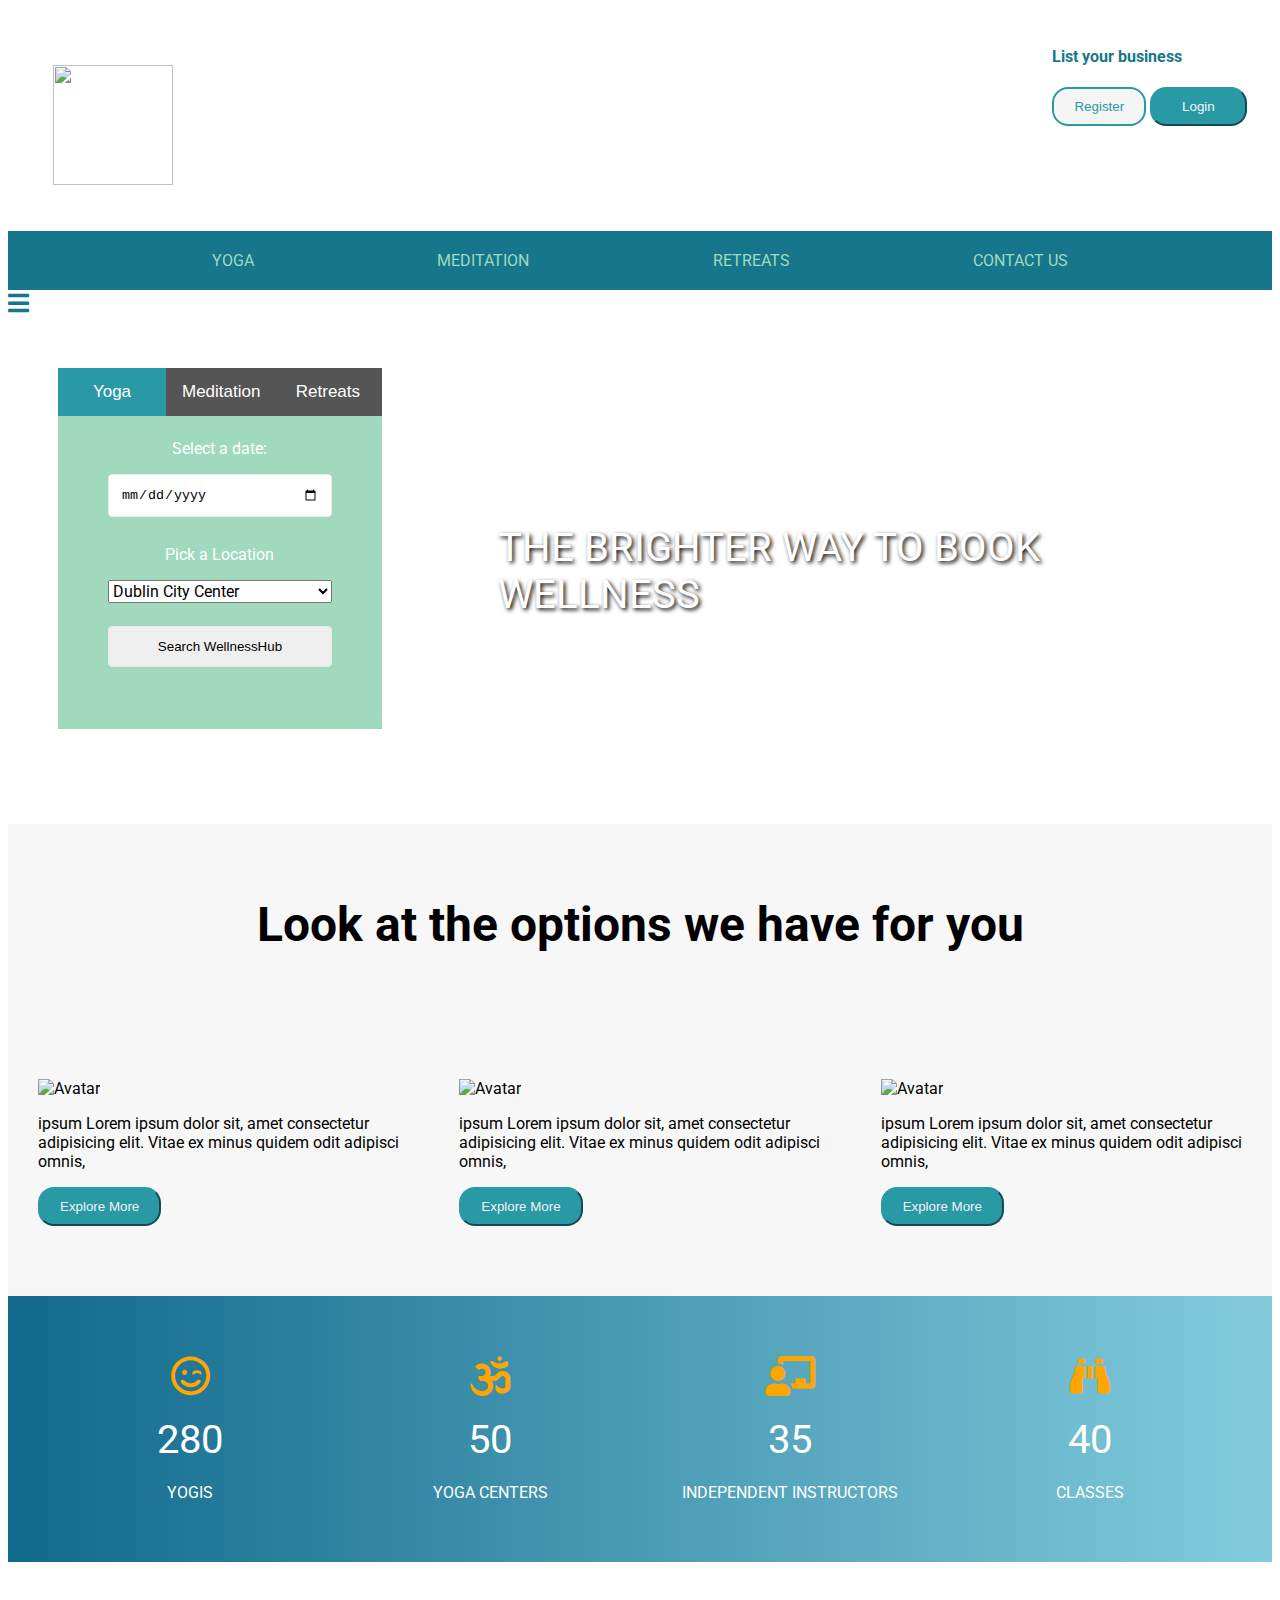
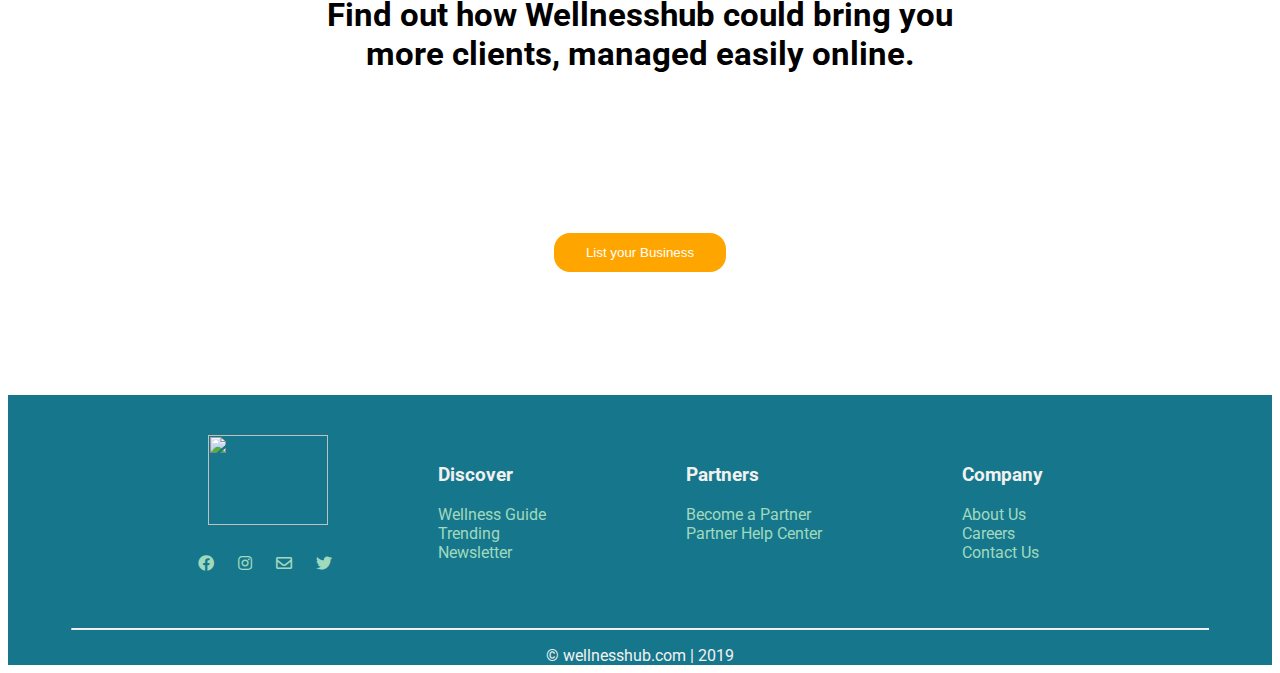
==== index.html @ ba9d2652 "tati update" ====
<!DOCTYPE html>
<html>
<head>
    <meta charset="utf-8">
    <meta name="author" content="Group H">
    <meta name="description" content="WellnessHub">
    <meta name="keywords" content="wellness, yoga, meditation, retreats ">
    <title>WellnessHub</title>
        <!-- css Stylesheets -->
        <link rel="stylesheet" type="text/css" href="css/normalize.css">
        <link rel="stylesheet" type="text/css" href="css/style1.css">
        <link rel="stylesheet" type="text/css" href="css/loginModal.css">
        <!-- jQuery library -->
        <script src="https://ajax.googleapis.com/ajax/libs/jquery/3.3.1/jquery.min.js"></script>
        <script src="https://cdnjs.cloudflare.com/ajax/libs/Counter-Up/1.0.0/jquery.counterup.js"></script>
        <script src="https://cdnjs.cloudflare.com/ajax/libs/waypoints/4.0.1/jquery.waypoints.js"></script>
        <!-- Google Fonts -->
        <link href="https://fonts.googleapis.com/css?family=Roboto:300&display=swap" rel="stylesheet">
        <!-- Font-awesome -->
        <link rel="stylesheet" href="https://use.fontawesome.com/releases/v5.5.0/css/all.css">
        <!--Favicon-->
        <link rel="icon" type="image/png"  href="images/faviconweb_icon.ico">

</head>

<body>
    <!-- Logo + Buttons-->
    <header class="header">
        <div class="logo">
        <a href="index.html" class="logo"><img src="images/logoweb.png"></a>
        </div> 
        <div class="top-right">
            <h4><a href="listbusiness.html"> List your business</a></h4>
            <button class="headbutton1" type="button" onclick="location.href='register.html'">Register</button>
            <button id="headerLoginButton" class="headbutton2" type="button"> Login </button>
        </div>
    
    </header>
    <!-- Menu Bar -->
    <nav>
        <a href="yoga.html">YOGA</a> 
        <a href="meditation.html">MEDITATION</a> 
        <a href="retreats.html">RETREATS</a> 
        <a href="contactus.html">CONTACT US</a>
    </nav>

    <!--Responsive nav bar-->
    <div class="respo-nav">
            <i class="fas fa-bars"></i>

    </div>
    <!-- Top Section -->

    <section>
        <div class="main-hero-banner">
            <div class="hero-banner-background">
                <div class= "hero-wrapper">
                    <!--search box-->
                    <div class="hero-banner-sec1">
                        <div class="box-container">
                                <button class="tablink" onclick="openService('Yoga', this, '#2999A6')" id="defaultOpen">Yoga</button>
                                <button class="tablink" onclick="openService('Meditation', this, '#16778C')">Meditation</button>
                                <button class="tablink" onclick="openService('Retreats', this, '#1db9c4')">Retreats</button>  

                                <div id="Yoga" class="tabcontent">
                                        <h1></h1>
                                        <p>Select a date:</p>
                                        <input type="date" name="date">
                                        <p>Pick a Location</p>
                                        <select class="select-search">
                                                <option value="citycenter">Dublin City Center</option>
                                                <option value="sdublin ">South Dublin</option>
                                                <option value="wdublin">West Dublin</option>
                                                <option value="ndublin">North Dublin</option>
                                                <option value="edublin">East Dublin</option>
                                        </select>
                                        <input type="submit" value= "Search WellnessHub">
                                      </div>
                                      
                                <div id="Meditation" class="tabcontent">
                                        <h1></h1>
                                        <p>Select a date:</p>
                                        <select id="sortby">
                                            <option value="priceUp">Price Low -> High</option>
                                            <option value="priceDown">Price High -> Low</option> 
                                            <option value="rating">Rating High -> Low</option> 
                                        </select>
                                        <input type="submit" value= "Search WellnessHub">
                                      </div>
                                      
                                <div id="Retreats" class="tabcontent">
                                        <h1></h1>
                                        <p>Category:</p>
                                        <select class="select-search">
                                                <option value="blank">Select</option>
                                                <option value="addiction">Addiction</option>
                                                <option value="adventure">Anti-Stress</option>
                                                <option value="art">Art</option>
                                                <option value="ayahuasca">Ayahuasca</option>                                                <option value="addiction">Addiction</option>
                                                <option value="ayurveda">Ayurveda</option>
                                                <option value="detox">Detox</option>
                                                <option value="breathing">Breathing</option>
                                                <option value="buddhism">Buddhism</option>
                                                <option value="coaching">Coaching</option>
                                                <option value="fitness">Fitness</option>
                                                <option value="healing">Healing</option>
                                                <option value="meditation">Meditation</option>
                                                <option value="mindfulness">Mindfulness</option>
                                                <option value="nature">Nature</option>
                                                <option value="nutritional">Nutritional</option>
                                                <option value="growth">Personal growth</option>
                                                <option value="pilates">Pilates</option>
                                                <option value="reiki">Reiki</option>
                                                <option value="silence">Silence</option>
                                                <option value="spiritual">Spiritual</option>
                                                <option value="surf">Surf</option>
                                                <option value="yoga">Yoga</option>
                                        </select>
                                        <p>Duration:</p>
                                        <select class="select-search">
                                            <option value="weekend">Weekend Retreat</option>
                                            <option value="1week">One Week Retreat</option>
                                        </select>
                                        <input type="submit" value= "Search WellnessHub">
                                      </div>        
                                      
                        </div>
                    </div>
                    <!--hero banner message-->
                    <div class="hero-banner-sec2">
                        <p>THE BRIGHTER WAY TO BOOK WELLNESS</p>
                    </div>
                </div>
            </div>
        </div>
    </section>

    <!--Start of the PRODUCTS-->

    <article class="products-wrapper">
        <div class="products-text">
            <h1>Look at the options we have for you</h1>
        </div>
    <div class="products">
            
        <div class="product-1">
            <div class="container">
            <img src="images/retreat-prd.png" alt="Avatar" class="image-prd">
                <div class="overlay">
                    <div class="text"><h1>YOGA</h1></div>
                </div>
            </div>
            <div class="prd-dscr">
               <p >ipsum Lorem ipsum dolor sit, amet consectetur adipisicing elit. Vitae ex minus quidem odit adipisci omnis,</p>
               <button class="prd-dscr-btn" type="button" onclick="window.location.href='yoga.html'"> Explore More</button>
            </div>
        </div>
        <div class="product-2">
            <div class="container">
            <img src="images/retreat-prd.png" alt="Avatar" class="image-prd">
                <div class="overlay">
                    <div class="text"><h1>MEDITATION</h1></div>
                </div>
            </div>
            <div class="prd-dscr">
                    <p >ipsum Lorem ipsum dolor sit, amet consectetur adipisicing elit. Vitae ex minus quidem odit adipisci omnis,</p>
                    <button class="prd-dscr-btn" type="button" onclick="window.location.href='meditation.html'"> Explore More</button>
                 </div>
        </div>
        <div class="product-3">
            <div class="container">
            <img src="images/retreat-prd.png" alt="Avatar" class="image-prd">
                <div class="overlay">
                    <div class="text"><h1>RETREATS</h1></div>
                </div>
            </div>
            <div class="prd-dscr">
                    <p >ipsum Lorem ipsum dolor sit, amet consectetur adipisicing elit. Vitae ex minus quidem odit adipisci omnis,</p>
                    <button class="prd-dscr-btn" type="button" onclick="window.location.href='retreats.html'"> Explore More</button>
                 </div>
        </div>
    </div> 
    </article>
    <!--END of the PRODUCTS-->

    <!--Counter for stats and display animation-->
    <div class="middle">
        <div class="counting-sec">
          <div class="inner-width">
            <div class="col">
              <i class="far fa-smile-wink"></i>
              <div class="num">280</div>
              Yogis
            </div>
    
            <div class="col">
              <i class="fas fa-om"></i>
              <div class="num">50</div>
              Yoga Centers
            </div>
    
            <div class="col">
              <i class="fas fa-chalkboard-teacher"></i>
              <div class="num">35</div>
              Independent Instructors
            </div>
    
            <div class="col">
                <i class="fas fa-binoculars"></i>
              <div class="num">40</div>
              Classes
            </div>
          </div>
        </div>
      </div>
    
    <!--End of counter animation-->
    
    <!--The Start of the BannerAd-->

        <div class="banneradds">
            <p class="pbanner">Find out how Wellnesshub could bring you<br> more clients, managed easily online. </p>
            <button class="bannerbutton" type="button">List your Business</button>
        </div>
    <!--The End of the BannerAd-->

    <!--The Start of the footer-->
    <footer>
        <div class="footer-col1">
            <a href="index.html" class="logo"><img src="images/logoweb.png"></a>
            <div class="social-media">
                <a href="http://facebook.com"><i class="fab fa-facebook"></i></a>
                <a href="http://instagra.com"><i class="fab fa-instagram"></i></a>
                <a href="mailto:hello@wellneshub.com?Subject=Info%20Please"><i class="far fa-envelope"></i></a>
                <a href="http://twitter.com"><i class="fab fa-twitter"></i></a>
            </div>
        </div>
        <div class="footer-col2">
            <ul>
                <li><h3>Discover</h3></li>
                <li><a href="#">Wellness Guide</a></li>
                <li><a href="#">Trending</a></li>
                <li><a href="#">Newsletter</a></li>
            </ul>
        </div>
        <div class="footer-col3">
            <ul>
                <li><h3>Partners</h3></li>
                <li><a href="#">Become a Partner</a></li>
                <li><a href="#">Partner Help Center</a></li>
            </ul>
        </div>
        <div class="footer-col4">
            <ul>
                <li><h3>Company</h3></li>
                <li><a href="#">About Us</a></li>
                <li><a href="#">Careers</a></li>
                <li><a href="contactus.html">Contact Us</a></li>
            </ul>
        </div>
    </footer>
    <div class="bottom-credits">
        <hr>
        <p class="p-bottom">&copy wellnesshub.com | 2019</p>
    </div>
    
     <!--The End of the footer-->


    <!-- ############################################################## -->

    <!--tab-content script-->
     <script>
            function openService(cityName,elmnt,color) {
              var i, tabcontent, tablinks;
              tabcontent = document.getElementsByClassName("tabcontent");
              for (i = 0; i < tabcontent.length; i++) {
                tabcontent[i].style.display = "none";
              }
              tablinks = document.getElementsByClassName("tablink");
              for (i = 0; i < tablinks.length; i++) {
                tablinks[i].style.backgroundColor = "";
              }
              document.getElementById(cityName).style.display = "block";
              elmnt.style.backgroundColor = color;
            
            }
            // Get the element with id="defaultOpen" and click on it
            document.getElementById("defaultOpen").click();
            </script>

    <!--log in & register js-->
    <script src="./js/index.js"></script>
    <!--Counter script-->
    <script type="text/javascript">
        $(".num").counterUp({delay:10,time:1000});
    </script>
</body>
</html>
---- css/style1.css ----
body{
    font-family: 'Roboto', sans-serif;
    
}
.header{
    display: flex;
    flex-direction: row;
    justify-content: space-between;
    margin: 2%;
    color:#16778C;
    font-weight: lighter;
}
.top-right a{
    text-decoration: none;
   color:#16778C;
}
.top-right a:hover{
    color: rgb(235, 140, 106);
}
@media screen and (max-width: 768px) { 
    .top-right{
        display: none;
    }
}
header img{
    width: 120px;
    height: 120px;
}

header button{
    padding: 10px 20px;
    text-align: center;
    text-decoration: none;
    cursor: pointer;
    border-radius: 16px;
    border-style: solid 1px;
}
.headbutton1{
    background-color: whitesmoke;
    border: 2px solid #2999A6;
    color: #2999A6;
}
.headbutton1:hover{
    background-color: #11698c;
    border-color:  #11698c;
    color: whitesmoke;
}

.headbutton2{
    background-color: #2999A6;
    border-color: #2999A6;
    color: whitesmoke;
    padding: 10px 30px;
}
.headbutton2:hover{
    background-color: #11698c;
    border-color:  #11698c;
    color: whitesmoke;
}
nav {
    display: flex;
    justify-content: space-evenly;
    padding: 20px;
    background: #16778C;
  }
nav a{
    text-decoration: none;
    color: #A0D9BE;
}
nav a:hover {
    font-weight: bold;
    color: rgb(235, 140, 106);
  }
.main1 img{
    width: 100%;
}
@media screen and (max-width: 768px) { 
    nav{
        display: none;
    }
}


/*Start of Responsive Nav Bar*/
.respo-nav{
    color: #16778c;
    font-size: x-large;
}
/* Start of FOOTER*/

footer{
    background-color: #16778c;
    display: flex;
    flex-direction: row;
    justify-content: center;
    color: #f1f1f1;
}
footer ul{
    list-style-type: none;
}
footer a{
    text-decoration: none;
    color: #A0D9BE;
}
footer a:hover{
    color:#f2ebc4;
}

footer img{
    width: 80px;
    height: 90px;
}

.social-media i{
    padding:10px;
    color:#A0D9BE;
}
.footer-col2 {
    margin: 50px;
}
.footer-col3 {
    margin: 50px;
}
.footer-col4 {
    margin: 50px;
}
.bottom-credits{
    background-color: #16778c;
    text-align: center;
}
hr{
    border-top: 0.5px solid #f1f1f1;
    display: block;
    margin-top:0;
    margin-left: 5%;
    margin-right: 5%;
}
.p-bottom{
    background-color: #16778c;
    color: #f1f1f1;
    margin-bottom: 0;
}

/* End of FOOTER*/

/* Hero Banner*/
.hero-wrapper{
    display: flex;
    flex-direction: row;
    justify-content: center;
    padding:50px;
}

.hero-banner-background{
    background-image: url('../images/meditationt3.jpg');
    background-repeat: no-repeat; 
    background-size: cover;
}
.hero-banner-sec-1{
    padding: 10%;
}
.hero-banner-sec2{
padding:10%;
}
.hero-banner-sec2 p{
    font-size: 30pt;
    color: white;
    text-shadow: 2px 2px 4px #000000;
}

.tablink {
    background-color: #555;
    color: white;
    float: left;
    border: none;
    outline: none;
    cursor: pointer;
    padding: 14px 16px;
    font-size: 17px;
    width: 33.33%;
  }
  
  .tablink:hover {
    background-color: #777;
  }
  
  /* Style the tab content */
  .tabcontent {
    color: white;
    display: none;
    padding: 50px;
    text-align: center;
  }
  
  #Yoga {background-color:#A0D9BE;}
  #Meditation {background-color:#2999A6;}
  #Retreats{background-color:#16778C;}

.select-search{
    width: 100%;
    font-size: 16px;
    margin-bottom: 10%;
    position: relative;
    font-family: Roboto;
}

#sortby{
	padding: 12px 20px;
	border: 3px solid #16778C;
	border-radius: 10px;
}

        /*********/

/*Index-products*/
.products-wrapper{
    background-color: #f7f7f7;
    padding-bottom: 40px;
}
.products{
    display:flex;
    flex-direction: row;
    justify-content: center;
    margin-top:5%;
    background-color: #f7f7f7;
}
@media screen and (max-width: 768px) {  
    .products{
    display:flex;
    flex-direction: column;
    justify-content: center;
    }
    .prd-dscr-btn{
        width: 100%;
    }
}
@media screen and (max-width: 768px) { 
    .products-text{
        font-size: 15pt;

    }
}
.products-text{
    align-content: center;
    padding-top:40px;
    font-size: 18pt;
    text-align: center;
    margin-bottom:0;
}
.product-1 {
    padding: 30px;
}
.product-2 {
    padding: 30px;
}
.product-3 {
    padding: 30px;
}
.container {
    position: relative;
    width: 100%;
  }
.container img{
    width: 100%;
}
.overlay {
    position: absolute;
    bottom: 100%;
    left: 0;
    right: 0;
    top: 0;
    background-color: #11698c;
    overflow: hidden;
    width: 100%;
    height:0;
    transition: .5s ease;
  }
  .container:hover .overlay {
    bottom: 0;
    height: 100%;
  }
  .text {
    color: #A0D9BE;
    font-size: 20px;
    position: absolute;
    top: 50%;
    left: 50%;
    -webkit-transform: translate(-50%, -50%);
    -ms-transform: translate(-50%, -50%);
    transform: translate(-50%, -50%);
    text-align: center;
  }
  .prd-dscr-btn{
    background-color:  #2999A6;
    border-color: #2999A6;
    color: #f1f1f1;
    text-align: center;
    text-decoration: none;
    cursor: pointer;
    border-radius: 16px;
    border-style: solid 1px;
    padding: 10px 20px;
  }
  .prd-dscr-btn:hover{
      background-color: #11698c;
      color: #f1f1f1;
  }
/*End of Index-products*/

/*Style for counter*/
.middle{
    position: relative;
    width: 100%;
  /*  transform: translateY(-50%);*/
    background-color: #f7f7f7;
  }
  .counting-sec{
    padding: 40px 0;
    width: 100%;
    background: linear-gradient(90deg,#11698c,#82ccdd);
  }
  .inner-width{
    max-width: 1200px;
    margin: auto;
    display: flex;
  }
  @media screen and (max-width: 768px) { 

    .inner-width{
        display: flex;
        flex-direction: column;
    }
  }
  .col{
    flex: 1;
    text-align: center;
    padding: 20px;
    color: #fff;
    text-transform: uppercase;
  }
  .col i{
    font-size: 40px;
    color: orange;
  }
  .num{
    font-size: 40px;
    margin: 20px 0;
  }

/*End of style for counter*/



/* Banner Advertisment list your business*/
.banneradds{
    background-image: linear-gradient(rgba(255,255,255,0.5), rgba(255,255,255,0.5)), url('../images/yogabanner1.jpg');
    background-repeat: no-repeat; 
    background-size: cover;
    width: 100%;
    height: 400px; 
    text-align: center;
    margin:0;
}
.pbanner{
    font-size: 25pt;
    font-weight: bold;
}

.bannerbutton{
    background-color: orange;
    color:white;
    align-content: center;
    border: 2px solid orange;
    cursor: pointer;
    border-radius:16px ;
    padding: 10px 30px;
    margin-top:10%;
}

.bannerbutton:hover{
    background-color: #ff5e00;
    border: 2px solid #ff5e00;
    color:whitesmoke;
}
/* END of Banner Advertisment list your business*/




/* FOR CONTACT PAGE - BY WILMIR */
/*Styles the contact section*/
.contact{
    display:flex;
    justify-content:center;
    flex-direction: row;
    background-color: transparent;
   width: 100%;
}

/*Style the main container*/
.contact-content{
    display:flex;
    justify-content:center;
    flex-direction: row;
    margin-top:30px;
    margin-bottom:30px;
    box-sizing: border-box;
    padding: 0;
    background-color: white;
    border-radius: 8px;
    width: 768px;
    box-shadow:0 16px 40px rgba(0,0,0,0.12)
}

/* Divide the main container into 2 equal columns */
.contact-content-col1, 
.contact-content-col2{
    display:flex;
    width: 50%;
    flex-direction: column;
    margin:0px;
    padding: 0px;
    box-sizing: border-box;
}



/*Style the other contact information*/
.contact-hours, .contact-address{
    margin-top: 5px;
    font-size: 14px;
    text-align: center;
    margin-bottom: 5px;
    color:#11698c;}

/*Style the other locate title*/
.contact-locate{
    text-transform:uppercase;
    margin-top: 30px;
    font-size: 15px;
    text-align: center;
    color:#11698c;
    font-weight: bolder;    
    margin-bottom: 10px;
}


/* Style the form, map, and article container */
.contact-content-form, .contact-content-map, .contact-content-article{
    padding: 20px;
}

/* Style the form header */
.form-header{
    font-size:30px;
    float: left;
    width: 100%;
    margin-bottom: 12px;
    box-sizing: border-box;
    font-weight: bolder;
}

/* Style form inputs, and textareas */
input, textarea{
    width: 100%;
    padding: 12px;
    margin-bottom: 12px;
    border: 1px solid #EBEBEB;
    border-radius: 4px;
    resize: vertical;
    box-sizing: border-box;
}

/*Set height of text-area*/
textarea{
    height:100px;
}

input:focus, textarea:focus{
    border-color: #11698c;
    transition: ease 0.2s;
    outline:none;
}


/* Style the label to display next to the inputs */
label {
    display: inline-block;
    font-size:14px;
    font-weight: bolder;
  }
  
  /* Floating column for inputs*/
  .form-col {
    float: left;
    width: 100%;
    margin-top: 6px;
    box-sizing: border-box;
  }
  
/*Styles the submit button*/
#form-submit{
    float: right;
    width: 80px;
    background-color: #11698c;
    border-color: #11698c;
    color:white;
    padding: 12px;
    text-align: center;
    font-weight: bolder;
    box-sizing: border-box;
}

/*Styles the submit button */
#form-submit:hover{
    background-color: #2999A6;
    border-color: #2999A6;
    color:white;
    transition: ease 0.5s;
}



/*Styles the confirmation message*/
.confirmation-message-container{
    display: flex;
    flex-direction: column;
    justify-content: center;
    align-items: center;
    padding: 80px 0 0 0;
}


.confirmation-message{
    font-size: 12px;
    font-style: italic;
    font-weight:bolder;
    text-align: center;
    color:gray;
}


/*Styles the logo*/
.logo img{
    width: 120px;
    fill:#2999A6;
    display: block;
    margin-top: 20px;
    padding:20px;
}


  /* Clear floats after the columns */
  .form-row:after {
    content: "";
    display: table;
    clear: both;
  }

/*Styles the list business section*/
.list-business-banner{
    background-color: #ededed;
    display:flex;
    flex-direction: row;
    justify-content: center;
}

/*Styles the list business container*/
.list-business-container{
    display:flex;
    flex-direction: column;
    justify-content: center;
    width: 50%;
    margin: 50px 0 30px 0;
    box-sizing: border-box;
}

/*Style the list business title*/
.list-business-title{
    font-size: 12px;
    font-weight: 100;
    box-sizing: border-box;
}


/*Style the list business article*/
.list-business-article{
    align-self: center;
    font-size: 40px;
    font-weight: 100;
    padding: 10px 0;
    box-sizing: border-box;
}

/*Styles the layout for the button container*/
.list-business-button-container{
    align-self: center;
    margin: 10px 0;
    box-sizing: border-box;
}

.list-business-button{
    background-color: black;
    border-color:black;
    border-radius: 4px;
    color:white;
    padding: 15px;
    box-sizing: border-box;
    font-weight: bolder;
}

.list-business-button:hover{
    background-color: #11698c;
    border-color: #11698c;
    transition: ease 0.5s;
}


/*Styles the map*/
#hubmap{
	width:100%;
	height:185px;
	border-radius: 6px;
}

/*Styles for the social media icons*/
.instagram_icon, 
.facebook_icon,
.twitter_icon,
.youtube_icon {
    width: 30px;
    fill:gray;
}

.instagram_icon:hover, 
.facebook_icon:hover,
.twitter_icon:hover,
.youtube_icon:hover {
    fill:#16778C;
    transition: ease 0.3s;
}


.social-container{
    display: flex;
    justify-content: center;
    align-items: center;
}

.social-icon{
    padding: 10px;
}
/*End of styles for the social media icons*/




  /* Responsive layout - when the screen is less than 768px wide*/
@media screen and (max-width: 768px) {   
    /*Removes the background-image in the contact session*/ 
    .contact{
        background-image: none;
        margin:0;
        padding: 0;
    }
    
    /* make the article, map, and form stack on top of each other */
    .contact-content{
        display:flex;
        justify-content:center;
        flex-direction: column;
        margin:0;
        padding: 0;
        box-sizing: border-box;
        background-color:transparent;
        border-radius: 0;
        width: 100%;
        box-shadow:unset;
    }

    /* make the article, map, and form stack on top of each other */
    .contact-content-col1, 
    .contact-content-col2{
        width: 100%;
        padding:0;
        margin-bottom:10px;
    }
  


    /*Moves the background image to the heder*/
    .form-header{
        color:#16778C;
        margin-top: 20px;
        color:#16778C;
    }

    #form-submit{
        width: 100%;
    }

    .contact-hours, .contact-address, .contact-locate{
        margin: 0 0 5px 0;
        padding: 0;
    }

    .contact-locate{
        font-size:30px;
        text-transform:none;
        float: left;
        width: 100%;
        text-align: left;
        margin-bottom: 12px;
        box-sizing: border-box;
        font-weight: bolder;
    }

    .list-business-container{
        width: 70%;
    }

    .instagram_icon, 
    .facebook_icon,
    .twitter_icon,
    .youtube_icon {
        width: 40px;
        fill:gray;
        padding: 10px;
        margin: 10px 0;
    }


    footer{
        flex-direction: column;
    }

    .footer-col1{
        display: none;
    }

    .footer-col2, .footer-col3, .footer-col4{
        margin:0;
    }

    footer ul{
        display:flex;
        flex-direction: column;
        justify-content: center;
        align-items: center;
    }

}
  /* END OF CONTACT FORM */
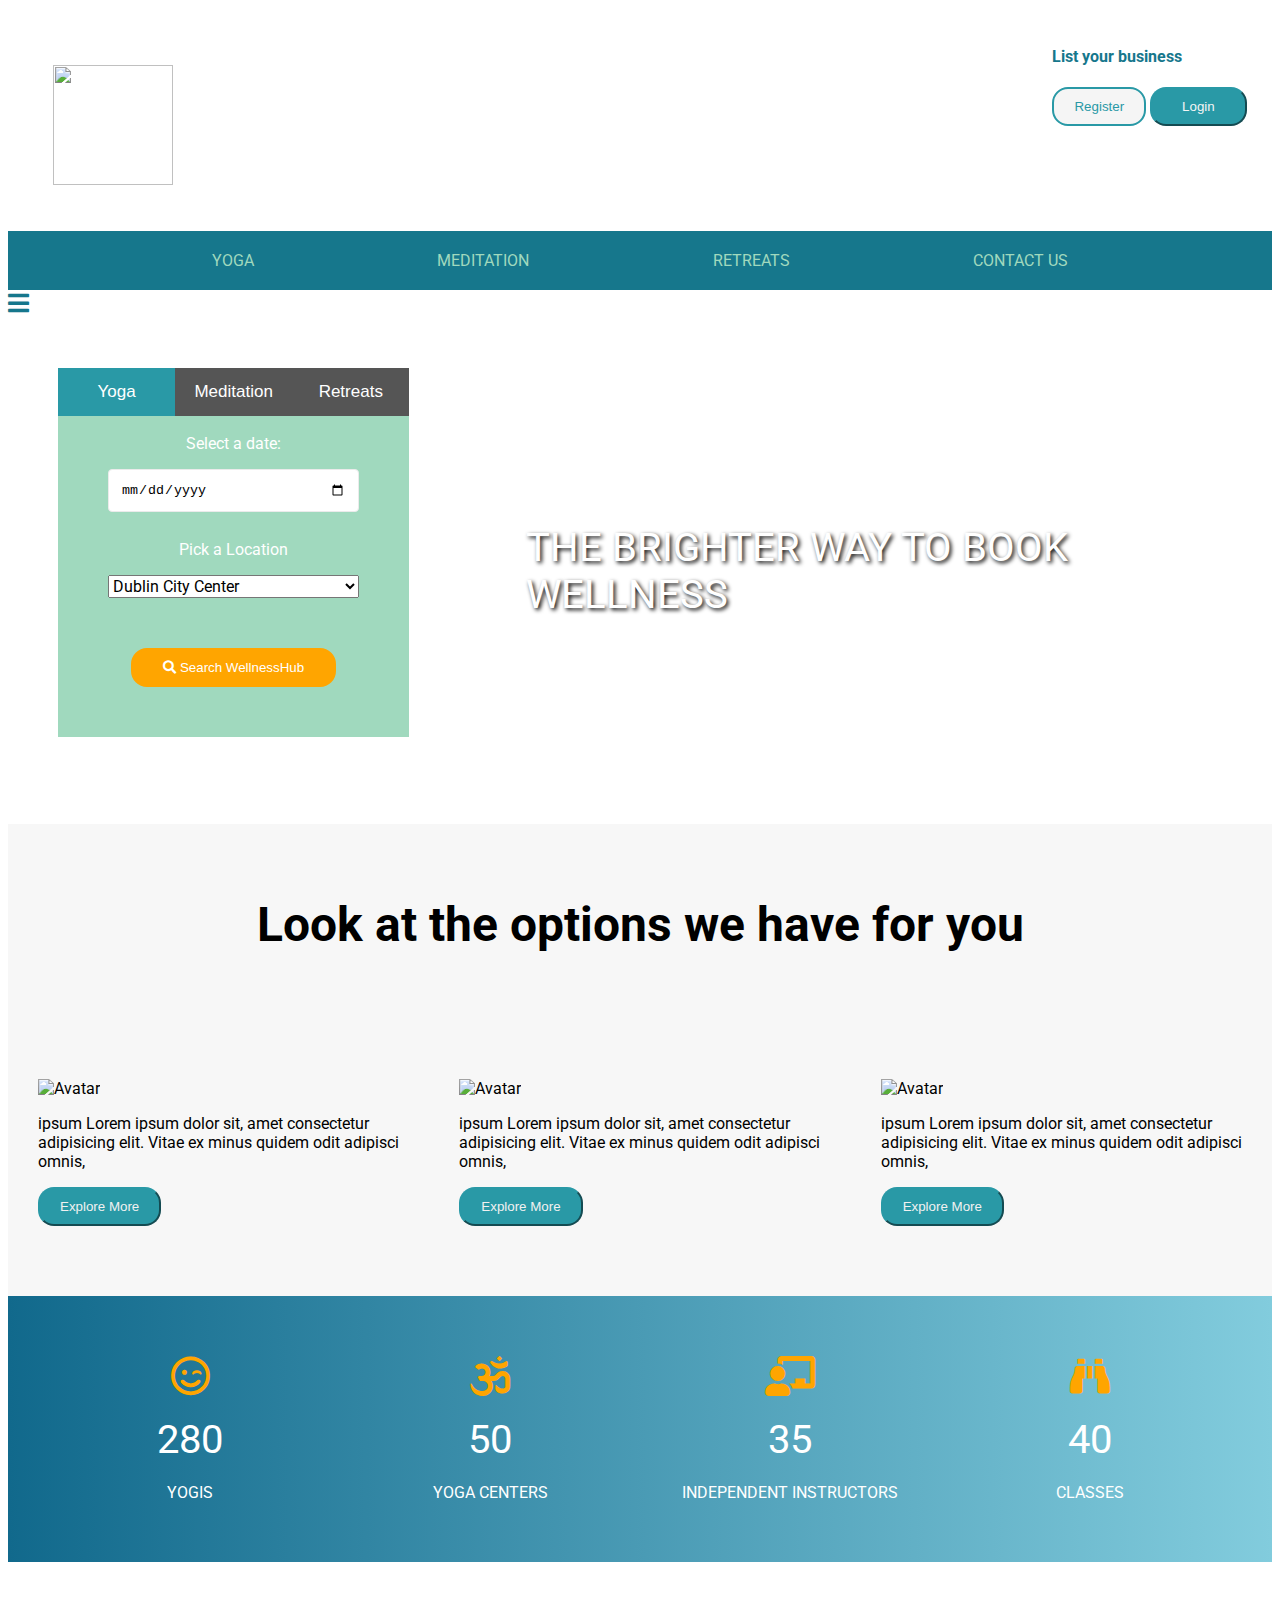
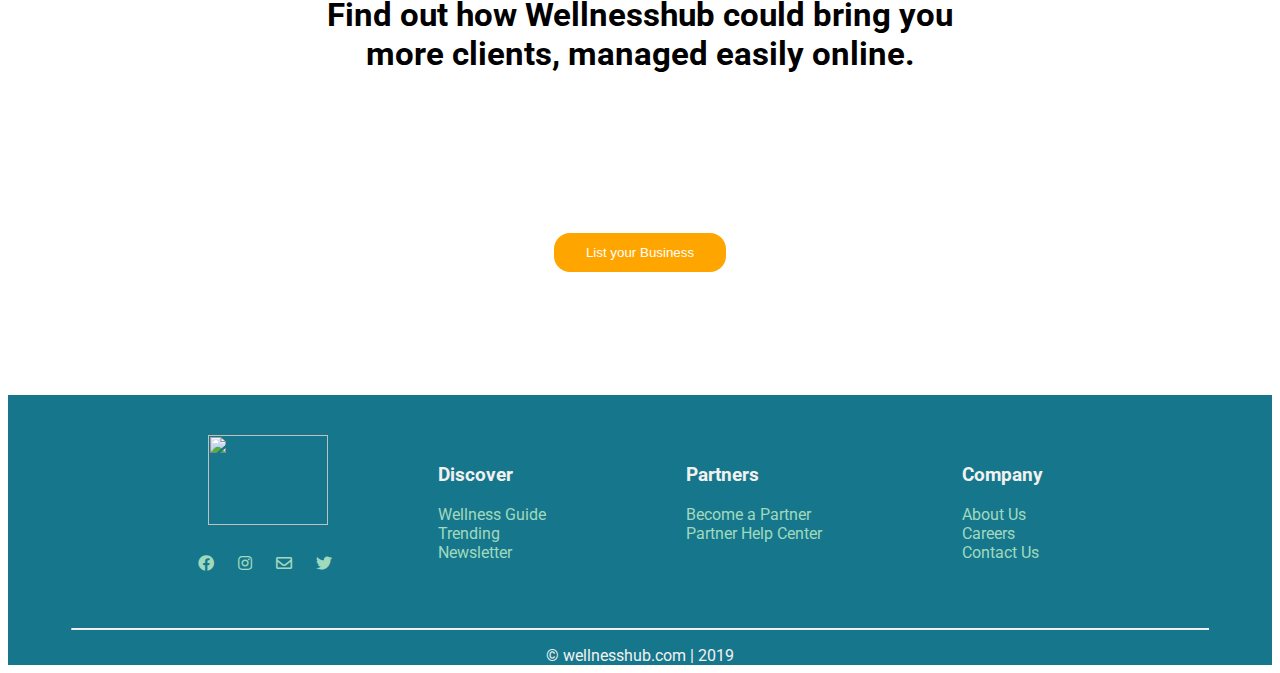
==== commit 09656a7e: "tati main search update" ====
--- a/index.html
+++ b/index.html
@@ -63,7 +63,6 @@
                                 <button class="tablink" onclick="openService('Retreats', this, '#1db9c4')">Retreats</button>  
 
                                 <div id="Yoga" class="tabcontent">
-                                        <h1></h1>
                                         <p>Select a date:</p>
                                         <input type="date" name="date">
                                         <p>Pick a Location</p>
@@ -74,18 +73,21 @@
                                                 <option value="ndublin">North Dublin</option>
                                                 <option value="edublin">East Dublin</option>
                                         </select>
-                                        <input type="submit" value= "Search WellnessHub">
+                                        <button class="bannerbutton" type="button" onclick="window.location.href='yoga.html'"><i class="fas fa-search"></i> Search WellnessHub</button>
                                       </div>
                                       
                                 <div id="Meditation" class="tabcontent">
-                                        <h1></h1>
                                         <p>Select a date:</p>
-                                        <select id="sortby">
-                                            <option value="priceUp">Price Low -> High</option>
-                                            <option value="priceDown">Price High -> Low</option> 
-                                            <option value="rating">Rating High -> Low</option> 
+                                        <input type="date" name="date">
+                                        <p>Pick a Location</p>
+                                        <select class="select-search">
+                                                <option value="citycenter">Dublin City Center</option>
+                                                <option value="sdublin ">South Dublin</option>
+                                                <option value="wdublin">West Dublin</option>
+                                                <option value="ndublin">North Dublin</option>
+                                                <option value="edublin">East Dublin</option>
                                         </select>
-                                        <input type="submit" value= "Search WellnessHub">
+                                        <button class="bannerbutton" type="button" onclick="window.location.href='meditation.html'"><i class="fas fa-search"></i> Search WellnessHub</button>
                                       </div>
                                       
                                 <div id="Retreats" class="tabcontent">
@@ -96,7 +98,7 @@
                                                 <option value="addiction">Addiction</option>
                                                 <option value="adventure">Anti-Stress</option>
                                                 <option value="art">Art</option>
-                                                <option value="ayahuasca">Ayahuasca</option>                                                <option value="addiction">Addiction</option>
+                                                <option value="ayahuasca">Ayahuasca</option>                                            
                                                 <option value="ayurveda">Ayurveda</option>
                                                 <option value="detox">Detox</option>
                                                 <option value="breathing">Breathing</option>
@@ -121,7 +123,7 @@
                                             <option value="weekend">Weekend Retreat</option>
                                             <option value="1week">One Week Retreat</option>
                                         </select>
-                                        <input type="submit" value= "Search WellnessHub">
+                                        <button class="bannerbutton" type="button" onclick="window.location.href='retreats.html'"><i class="fas fa-search"></i> Search WellnessHub</button>
                                       </div>        
                                       
                         </div>
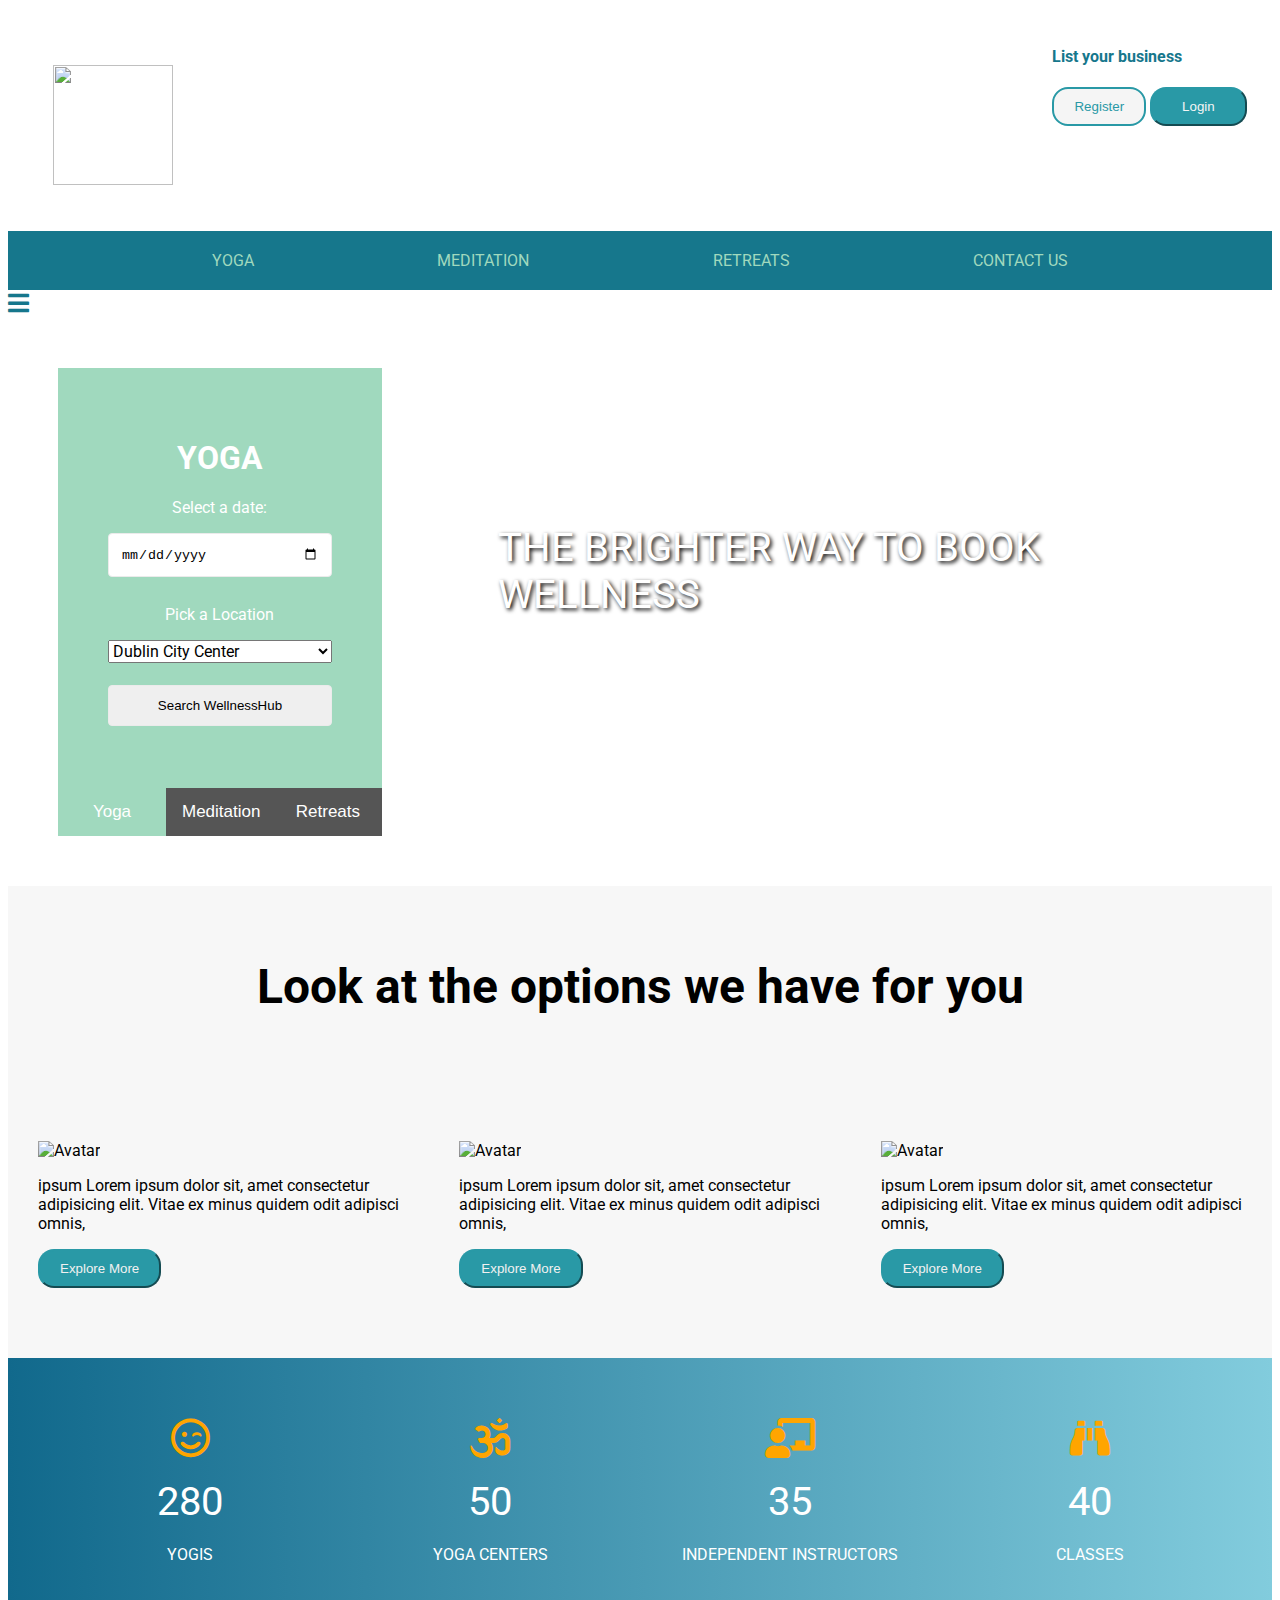
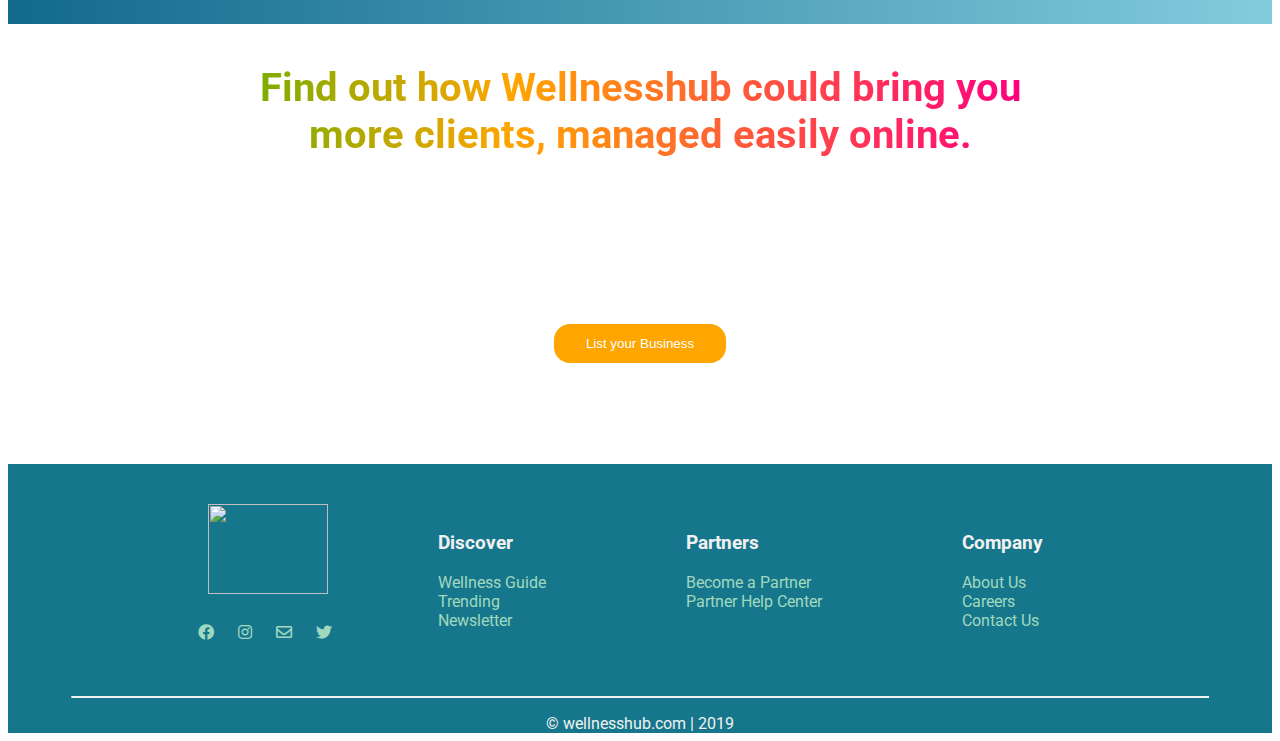
==== commit 4509206d: "Some changes to the list your business banner" ====
--- a/index.html
+++ b/index.html
@@ -58,11 +58,8 @@
                     <!--search box-->
                     <div class="hero-banner-sec1">
                         <div class="box-container">
-                                <button class="tablink" onclick="openService('Yoga', this, '#2999A6')" id="defaultOpen">Yoga</button>
-                                <button class="tablink" onclick="openService('Meditation', this, '#16778C')">Meditation</button>
-                                <button class="tablink" onclick="openService('Retreats', this, '#1db9c4')">Retreats</button>  
-
                                 <div id="Yoga" class="tabcontent">
+                                        <h1>YOGA</h1>
                                         <p>Select a date:</p>
                                         <input type="date" name="date">
                                         <p>Pick a Location</p>
@@ -73,58 +70,30 @@
                                                 <option value="ndublin">North Dublin</option>
                                                 <option value="edublin">East Dublin</option>
                                         </select>
-                                        <button class="bannerbutton" type="button" onclick="window.location.href='yoga.html'"><i class="fas fa-search"></i> Search WellnessHub</button>
+                                        <input type="submit" value= "Search WellnessHub">
                                       </div>
                                       
-                                <div id="Meditation" class="tabcontent">
+                                      <div id="Meditation" class="tabcontent">
+                                        <h1>MEDITATION</h1>
+                                        <p>Select a date:</p>
+                                        <select id="sortby">
+                                            <option value="priceUp">Price Low -> High</option>
+                                            <option value="priceDown">Price High -> Low</option> 
+                                            <option value="rating">Rating High -> Low</option> 
+                                        </select>
+                                        <input type="submit" value= "Search WellnessHub">
+                                      </div>
+                                      
+                                      <div id="Retreats" class="tabcontent">
+                                        <h1>RETREATS</h1>
                                         <p>Select a date:</p>
                                         <input type="date" name="date">
-                                        <p>Pick a Location</p>
-                                        <select class="select-search">
-                                                <option value="citycenter">Dublin City Center</option>
-                                                <option value="sdublin ">South Dublin</option>
-                                                <option value="wdublin">West Dublin</option>
-                                                <option value="ndublin">North Dublin</option>
-                                                <option value="edublin">East Dublin</option>
-                                        </select>
-                                        <button class="bannerbutton" type="button" onclick="window.location.href='meditation.html'"><i class="fas fa-search"></i> Search WellnessHub</button>
+                                        <input type="submit" value= "Search WellnessHub">
                                       </div>
                                       
-                                <div id="Retreats" class="tabcontent">
-                                        <h1></h1>
-                                        <p>Category:</p>
-                                        <select class="select-search">
-                                                <option value="blank">Select</option>
-                                                <option value="addiction">Addiction</option>
-                                                <option value="adventure">Anti-Stress</option>
-                                                <option value="art">Art</option>
-                                                <option value="ayahuasca">Ayahuasca</option>                                            
-                                                <option value="ayurveda">Ayurveda</option>
-                                                <option value="detox">Detox</option>
-                                                <option value="breathing">Breathing</option>
-                                                <option value="buddhism">Buddhism</option>
-                                                <option value="coaching">Coaching</option>
-                                                <option value="fitness">Fitness</option>
-                                                <option value="healing">Healing</option>
-                                                <option value="meditation">Meditation</option>
-                                                <option value="mindfulness">Mindfulness</option>
-                                                <option value="nature">Nature</option>
-                                                <option value="nutritional">Nutritional</option>
-                                                <option value="growth">Personal growth</option>
-                                                <option value="pilates">Pilates</option>
-                                                <option value="reiki">Reiki</option>
-                                                <option value="silence">Silence</option>
-                                                <option value="spiritual">Spiritual</option>
-                                                <option value="surf">Surf</option>
-                                                <option value="yoga">Yoga</option>
-                                        </select>
-                                        <p>Duration:</p>
-                                        <select class="select-search">
-                                            <option value="weekend">Weekend Retreat</option>
-                                            <option value="1week">One Week Retreat</option>
-                                        </select>
-                                        <button class="bannerbutton" type="button" onclick="window.location.href='retreats.html'"><i class="fas fa-search"></i> Search WellnessHub</button>
-                                      </div>        
+                                      <button class="tablink" onclick="openService('Yoga', this, '#A0D9BE')" id="defaultOpen">Yoga</button>
+                                      <button class="tablink" onclick="openService('Meditation', this, '#2999A6')">Meditation</button>
+                                      <button class="tablink" onclick="openService('Retreats', this, '#16778C')">Retreats</button>          
                                       
                         </div>
                     </div>
@@ -221,7 +190,7 @@
     <!--The Start of the BannerAd-->
 
         <div class="banneradds">
-            <p class="pbanner">Find out how Wellnesshub could bring you<br> more clients, managed easily online. </p>
+            <p class="pbanner shining">Find out how Wellnesshub could bring you<br> more clients, managed easily online. </p>
             <button class="bannerbutton" type="button">List your Business</button>
         </div>
     <!--The End of the BannerAd-->
@@ -231,10 +200,10 @@
         <div class="footer-col1">
             <a href="index.html" class="logo"><img src="images/logoweb.png"></a>
             <div class="social-media">
-                <a href="http://facebook.com"><i class="fab fa-facebook"></i></a>
-                <a href="http://instagra.com"><i class="fab fa-instagram"></i></a>
-                <a href="mailto:hello@wellneshub.com?Subject=Info%20Please"><i class="far fa-envelope"></i></a>
-                <a href="http://twitter.com"><i class="fab fa-twitter"></i></a>
+                <i class="fab fa-facebook"></i>
+                <i class="fab fa-instagram"></i>
+                <i class="far fa-envelope"></i>
+                <i class="fab fa-twitter"></i>
             </div>
         </div>
         <div class="footer-col2">
@@ -257,7 +226,7 @@
                 <li><h3>Company</h3></li>
                 <li><a href="#">About Us</a></li>
                 <li><a href="#">Careers</a></li>
-                <li><a href="contactus.html">Contact Us</a></li>
+                <li><a href="#">Contact Us</a></li>
             </ul>
         </div>
     </footer>
--- a/css/style1.css
+++ b/css/style1.css
@@ -559,6 +559,10 @@
 
 /*Styles the list business section*/
 .list-business-banner{
+    background-image: linear-gradient(rgba(255,255,255,0.5), rgba(255,255,255,0.5)), url('../images/yogabanner1.jpg');
+    background-repeat: no-repeat; 
+    background-size: cover;
+    width: 100%;
     background-color: #ededed;
     display:flex;
     flex-direction: row;
@@ -570,9 +574,12 @@
     display:flex;
     flex-direction: column;
     justify-content: center;
-    width: 50%;
+    width: 768px;
     margin: 50px 0 30px 0;
     box-sizing: border-box;
+   /* background: rgba(255, 255, 255, 0.4); */
+    padding: 20px;
+    border-radius: 6px;
 }
 
 /*Style the list business title*/
@@ -592,6 +599,33 @@
     box-sizing: border-box;
 }
 
+/*Banner text rainbow animation effect*/
+/* Add shining class to the text you need to apply this to. */
+.shining {
+	text-align: center;
+		font-size: 40px;
+		font-weight: 700;
+       /* background: linear-gradient(to right, #11698c 10%, black 50%, #11698c 60%);*/
+        background: linear-gradient(-90deg,#2999A6,indigo,violet, #ff007f,orange, #00b300);
+		background-size: auto auto;
+		background-clip: border-box;
+		background-size: 200% auto;
+		background-clip: text;
+		text-fill-color: transparent;
+		-webkit-background-clip: text;
+		-webkit-text-fill-color: transparent;
+        animation: textclip 10s linear infinite;
+    }
+
+@keyframes textclip {
+	to {
+		background-position: 200% center;
+	}
+}
+/*End of Banner text rainbow animation effect*/
+
+
+
 /*Styles the layout for the button container*/
 .list-business-button-container{
     align-self: center;
@@ -600,8 +634,8 @@
 }
 
 .list-business-button{
-    background-color: black;
-    border-color:black;
+    background-color: orange;
+    border-color:orange;
     border-radius: 4px;
     color:white;
     padding: 15px;
@@ -610,8 +644,8 @@
 }
 
 .list-business-button:hover{
-    background-color: #11698c;
-    border-color: #11698c;
+    background-color: #ff5e00;
+    border-color: #ff5e00;
     transition: ease 0.5s;
 }
 
@@ -716,7 +750,8 @@
     }
 
     .list-business-container{
-        width: 70%;
+        width: 90%;
+        background: rgba(255, 255, 255, 0.4);
     }
 
     .instagram_icon, 
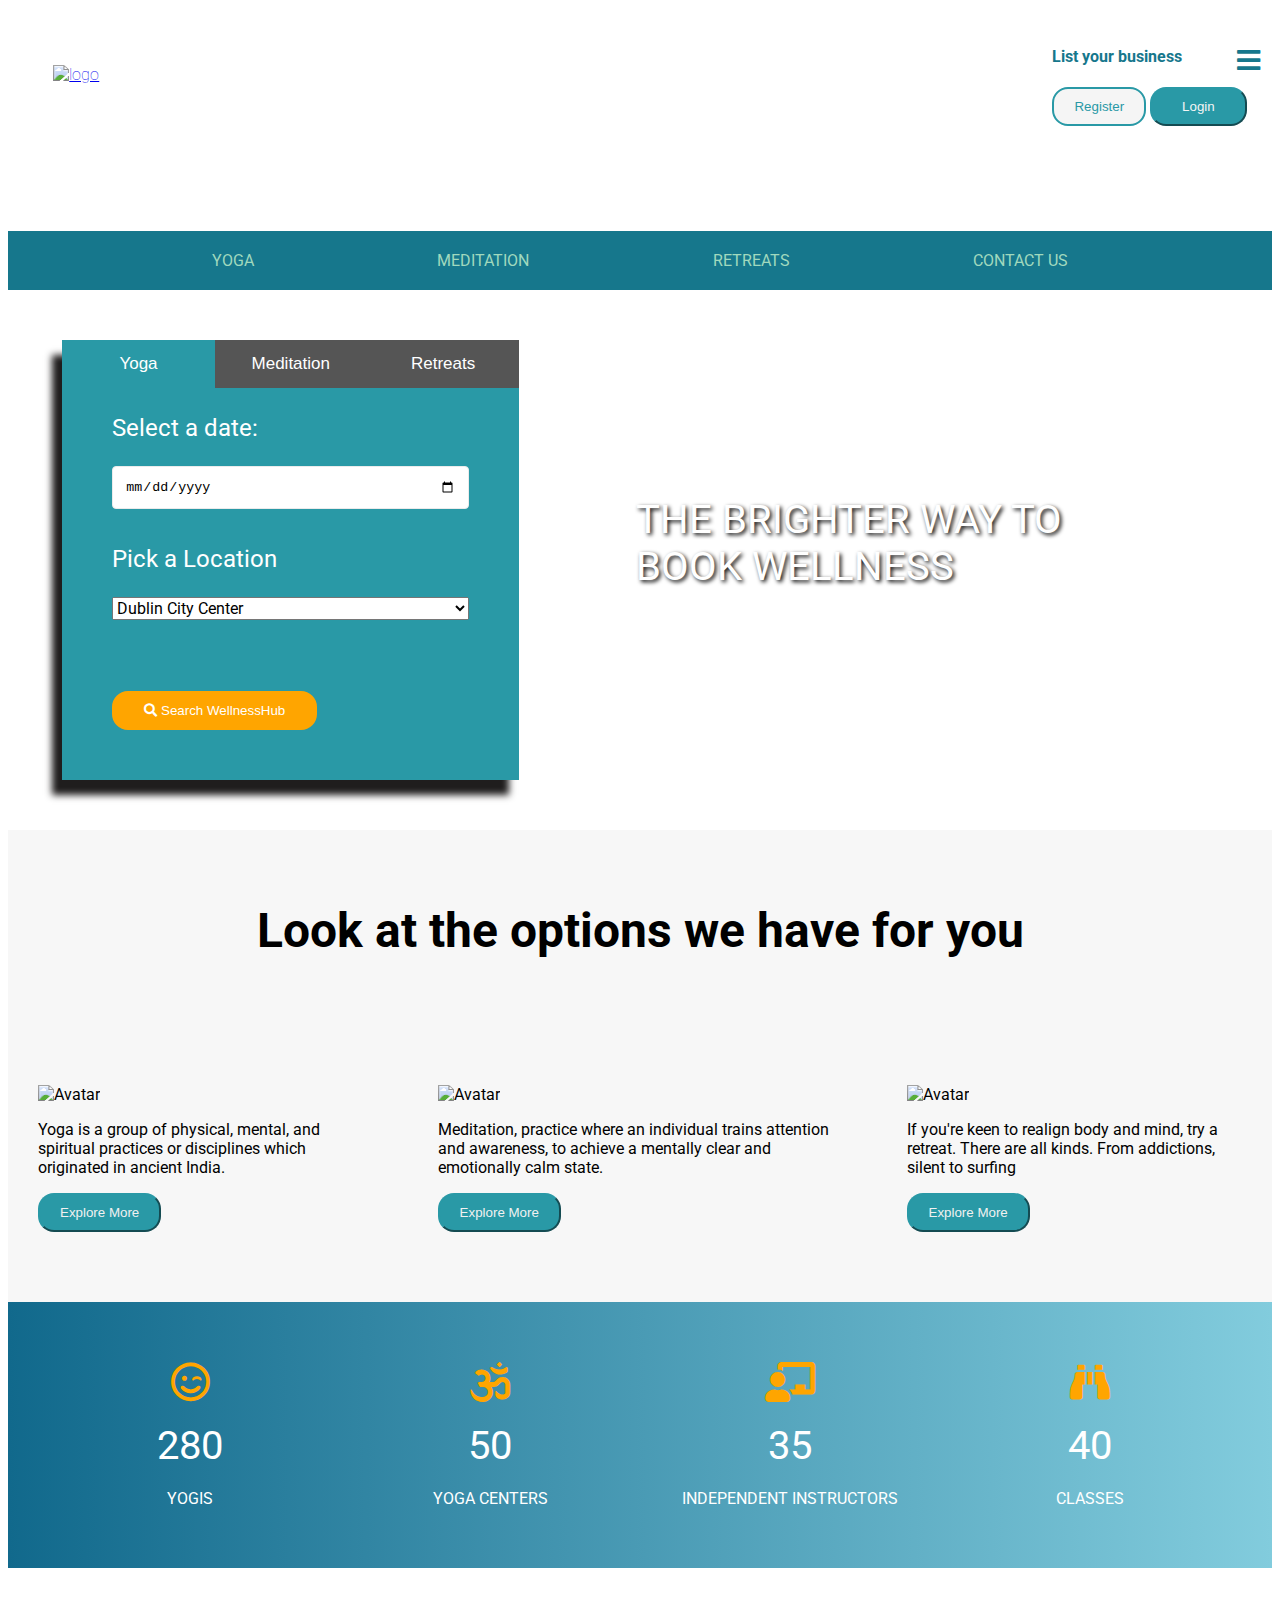
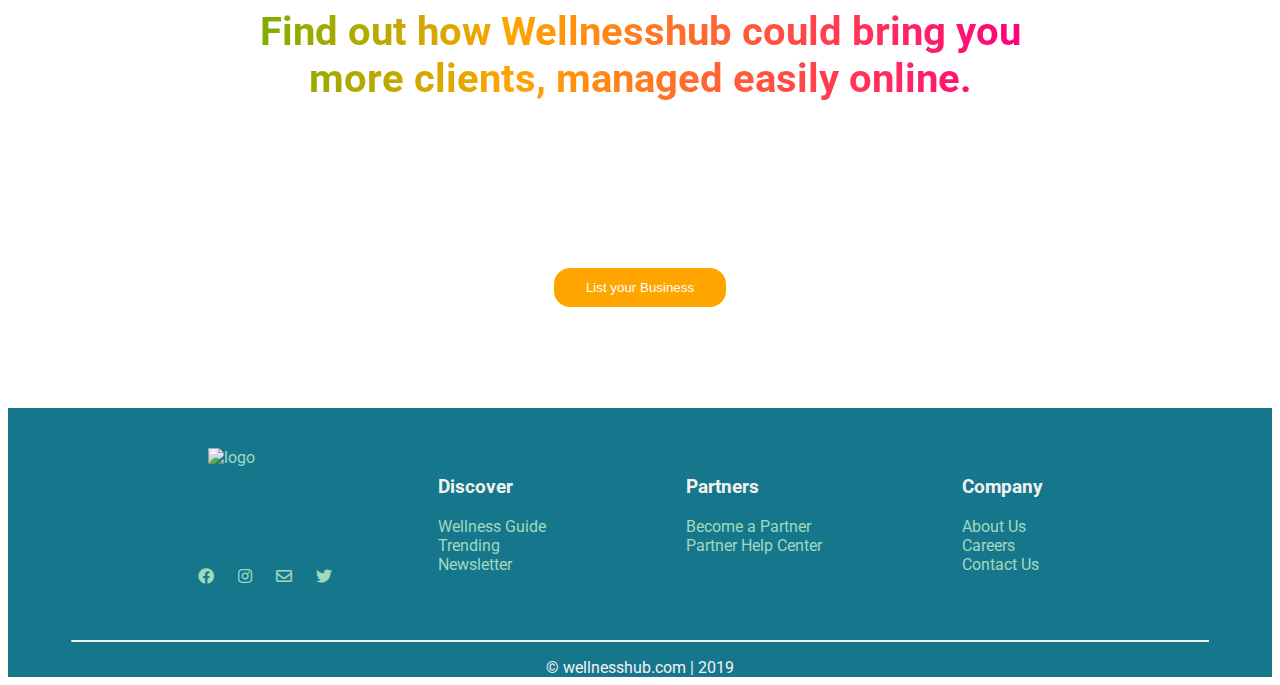
==== commit 36d51285: "after validation" ====
--- a/index.html
+++ b/index.html
@@ -1,5 +1,5 @@
 <!DOCTYPE html>
-<html>
+<html lang="en">
 <head>
     <meta charset="utf-8">
     <meta name="author" content="Group H">
@@ -14,6 +14,7 @@
         <script src="https://ajax.googleapis.com/ajax/libs/jquery/3.3.1/jquery.min.js"></script>
         <script src="https://cdnjs.cloudflare.com/ajax/libs/Counter-Up/1.0.0/jquery.counterup.js"></script>
         <script src="https://cdnjs.cloudflare.com/ajax/libs/waypoints/4.0.1/jquery.waypoints.js"></script>
+        <script src="https://code.jquery.com/jquery-3.3.1.js"></script>
         <!-- Google Fonts -->
         <link href="https://fonts.googleapis.com/css?family=Roboto:300&display=swap" rel="stylesheet">
         <!-- Font-awesome -->
@@ -21,13 +22,14 @@
         <!--Favicon-->
         <link rel="icon" type="image/png"  href="images/faviconweb_icon.ico">
 
+
 </head>
 
 <body>
     <!-- Logo + Buttons-->
     <header class="header">
         <div class="logo">
-        <a href="index.html" class="logo"><img src="images/logoweb.png"></a>
+        <a href="index.html" class="logo"><img src="images/logoweb.png" alt="logo"></a>
         </div> 
         <div class="top-right">
             <h4><a href="listbusiness.html"> List your business</a></h4>
@@ -37,29 +39,30 @@
     
     </header>
     <!-- Menu Bar -->
-    <nav>
+    <div class="navbar">
+        <span class="navbar-toggle" id="js-navbar-toggle">
+            <i class="fas fa-bars"></i>
+        </span>
+    <nav class="main-nav" id="js-menu">
         <a href="yoga.html">YOGA</a> 
         <a href="meditation.html">MEDITATION</a> 
         <a href="retreats.html">RETREATS</a> 
         <a href="contactus.html">CONTACT US</a>
     </nav>
-
-    <!--Responsive nav bar-->
-    <div class="respo-nav">
-            <i class="fas fa-bars"></i>
-
-    </div>
+</div>
     <!-- Top Section -->
 
-    <section>
         <div class="main-hero-banner">
             <div class="hero-banner-background">
                 <div class= "hero-wrapper">
                     <!--search box-->
                     <div class="hero-banner-sec1">
                         <div class="box-container">
+                                <button class="tablink" onclick="openService('Yoga', this, '#2999A6')" id="defaultOpen">Yoga</button>
+                                <button class="tablink" onclick="openService('Meditation', this, '#16778C')">Meditation</button>
+                                <button class="tablink" onclick="openService('Retreats', this, '#1db9c4')">Retreats</button>  
+
                                 <div id="Yoga" class="tabcontent">
-                                        <h1>YOGA</h1>
                                         <p>Select a date:</p>
                                         <input type="date" name="date">
                                         <p>Pick a Location</p>
@@ -70,30 +73,57 @@
                                                 <option value="ndublin">North Dublin</option>
                                                 <option value="edublin">East Dublin</option>
                                         </select>
-                                        <input type="submit" value= "Search WellnessHub">
+                                        <button class="bannerbutton" type="button" onclick="window.location.href='yoga.html'"><i class="fas fa-search"></i> Search WellnessHub</button>
                                       </div>
                                       
-                                      <div id="Meditation" class="tabcontent">
-                                        <h1>MEDITATION</h1>
+                                <div id="Meditation" class="tabcontent">
                                         <p>Select a date:</p>
-                                        <select id="sortby">
-                                            <option value="priceUp">Price Low -> High</option>
-                                            <option value="priceDown">Price High -> Low</option> 
-                                            <option value="rating">Rating High -> Low</option> 
+                                        <input type="date" name="date">
+                                        <p>Pick a Location</p>
+                                        <select class="select-search">
+                                                <option value="citycenter">Dublin City Center</option>
+                                                <option value="sdublin ">South Dublin</option>
+                                                <option value="wdublin">West Dublin</option>
+                                                <option value="ndublin">North Dublin</option>
+                                                <option value="edublin">East Dublin</option>
                                         </select>
-                                        <input type="submit" value= "Search WellnessHub">
+                                        <button class="bannerbutton" type="button" onclick="window.location.href='meditation.html'"><i class="fas fa-search"></i> Search WellnessHub</button>
                                       </div>
                                       
-                                      <div id="Retreats" class="tabcontent">
-                                        <h1>RETREATS</h1>
-                                        <p>Select a date:</p>
-                                        <input type="date" name="date">
-                                        <input type="submit" value= "Search WellnessHub">
-                                      </div>
-                                      
-                                      <button class="tablink" onclick="openService('Yoga', this, '#A0D9BE')" id="defaultOpen">Yoga</button>
-                                      <button class="tablink" onclick="openService('Meditation', this, '#2999A6')">Meditation</button>
-                                      <button class="tablink" onclick="openService('Retreats', this, '#16778C')">Retreats</button>          
+                                <div id="Retreats" class="tabcontent">
+                                        <p>Category:</p>
+                                        <select class="select-search">
+                                                <option value="blank">Select</option>
+                                                <option value="addiction">Addiction</option>
+                                                <option value="adventure">Anti-Stress</option>
+                                                <option value="art">Art</option>
+                                                <option value="ayahuasca">Ayahuasca</option>                                            
+                                                <option value="ayurveda">Ayurveda</option>
+                                                <option value="detox">Detox</option>
+                                                <option value="breathing">Breathing</option>
+                                                <option value="buddhism">Buddhism</option>
+                                                <option value="coaching">Coaching</option>
+                                                <option value="fitness">Fitness</option>
+                                                <option value="healing">Healing</option>
+                                                <option value="meditation">Meditation</option>
+                                                <option value="mindfulness">Mindfulness</option>
+                                                <option value="nature">Nature</option>
+                                                <option value="nutritional">Nutritional</option>
+                                                <option value="growth">Personal growth</option>
+                                                <option value="pilates">Pilates</option>
+                                                <option value="reiki">Reiki</option>
+                                                <option value="silence">Silence</option>
+                                                <option value="spiritual">Spiritual</option>
+                                                <option value="surf">Surf</option>
+                                                <option value="yoga">Yoga</option>
+                                        </select>
+                                        <p>Duration:</p>
+                                        <select class="select-search">
+                                            <option value="weekend">Weekend Retreat</option>
+                                            <option value="1week">One Week Retreat</option>
+                                        </select>
+                                        <button class="bannerbutton" type="button" onclick="window.location.href='retreats.html'"><i class="fas fa-search"></i> Search WellnessHub</button>
+                                      </div>        
                                       
                         </div>
                     </div>
@@ -104,7 +134,7 @@
                 </div>
             </div>
         </div>
-    </section>
+    
 
     <!--Start of the PRODUCTS-->
 
@@ -122,7 +152,7 @@
                 </div>
             </div>
             <div class="prd-dscr">
-               <p >ipsum Lorem ipsum dolor sit, amet consectetur adipisicing elit. Vitae ex minus quidem odit adipisci omnis,</p>
+               <p>Yoga is a group of physical, mental, and spiritual practices or disciplines which originated in ancient India.</p>
                <button class="prd-dscr-btn" type="button" onclick="window.location.href='yoga.html'"> Explore More</button>
             </div>
         </div>
@@ -134,7 +164,7 @@
                 </div>
             </div>
             <div class="prd-dscr">
-                    <p >ipsum Lorem ipsum dolor sit, amet consectetur adipisicing elit. Vitae ex minus quidem odit adipisci omnis,</p>
+                    <p>Meditation, practice where an individual trains attention and awareness, to achieve a mentally clear and emotionally calm state.</p>
                     <button class="prd-dscr-btn" type="button" onclick="window.location.href='meditation.html'"> Explore More</button>
                  </div>
         </div>
@@ -146,7 +176,7 @@
                 </div>
             </div>
             <div class="prd-dscr">
-                    <p >ipsum Lorem ipsum dolor sit, amet consectetur adipisicing elit. Vitae ex minus quidem odit adipisci omnis,</p>
+                    <p> If you're keen to realign body and mind, try a retreat. There are all kinds. From addictions, silent to surfing</p>
                     <button class="prd-dscr-btn" type="button" onclick="window.location.href='retreats.html'"> Explore More</button>
                  </div>
         </div>
@@ -198,12 +228,12 @@
     <!--The Start of the footer-->
     <footer>
         <div class="footer-col1">
-            <a href="index.html" class="logo"><img src="images/logoweb.png"></a>
+            <a href="index.html" class="logo"><img src="images/logoweb.png" alt="logo"></a>
             <div class="social-media">
-                <i class="fab fa-facebook"></i>
-                <i class="fab fa-instagram"></i>
-                <i class="far fa-envelope"></i>
-                <i class="fab fa-twitter"></i>
+                <a href="http://facebook.com"><i class="fab fa-facebook"></i></a>
+                <a href="http://instagra.com"><i class="fab fa-instagram"></i></a>
+                <a href="mailto:hello@wellneshub.com?Subject=Info%20Please"><i class="far fa-envelope"></i></a>
+                <a href="http://twitter.com"><i class="fab fa-twitter"></i></a>
             </div>
         </div>
         <div class="footer-col2">
@@ -226,13 +256,13 @@
                 <li><h3>Company</h3></li>
                 <li><a href="#">About Us</a></li>
                 <li><a href="#">Careers</a></li>
-                <li><a href="#">Contact Us</a></li>
+                <li><a href="contactus.html">Contact Us</a></li>
             </ul>
         </div>
     </footer>
     <div class="bottom-credits">
         <hr>
-        <p class="p-bottom">&copy wellnesshub.com | 2019</p>
+        <p class="p-bottom">&copy; wellnesshub.com | 2019</p>
     </div>
     
      <!--The End of the footer-->
@@ -263,8 +293,19 @@
     <!--log in & register js-->
     <script src="./js/index.js"></script>
     <!--Counter script-->
-    <script type="text/javascript">
+    <script>
         $(".num").counterUp({delay:10,time:1000});
     </script>
+
+    <!--Responsive navbar toggle script-->
+    <script>
+    let mainNav = document.getElementById('js-menu');
+    let navBarToggle = document.getElementById('js-navbar-toggle');
+    navBarToggle.addEventListener('click', function () {
+    mainNav.classList.toggle('active');
+});
+    </script>
+
+
 </body>
 </html>--- a/css/style1.css
+++ b/css/style1.css
@@ -21,6 +21,9 @@
     .top-right{
         display: none;
     }
+    .header{
+        margin-top:0;
+    }
 }
 header img{
     width: 120px;
@@ -57,12 +60,14 @@
     border-color:  #11698c;
     color: whitesmoke;
 }
+/*NAVIGATION BAR Start*/
 nav {
     display: flex;
     justify-content: space-evenly;
     padding: 20px;
     background: #16778C;
   }
+  
 nav a{
     text-decoration: none;
     color: #A0D9BE;
@@ -74,18 +79,46 @@
 .main1 img{
     width: 100%;
 }
-@media screen and (max-width: 768px) { 
-    nav{
-        display: none;
-    }
-}
-
 
 /*Start of Responsive Nav Bar*/
-.respo-nav{
+.navbar-toggle{
     color: #16778c;
     font-size: x-large;
-}
+    position: absolute;
+    right:20px;
+    top:5%;
+    cursor: pointer;
+    font-size: 20pt;
+}
+.active{
+    display: block;
+}
+@media screen and (max-width: 767px) { 
+
+.main-nav a{
+    padding: 30px;
+    position: static;
+    text-align: center;
+    display: flex;
+    flex-direction: column;
+    justify-content: center;
+    color: #16778c;
+    color: #A0D9BE;
+}
+.main-nav{
+    align-items: center;
+
+}
+header img{
+    width: 60px;
+    height: 90px;
+    margin:0;
+}
+
+}
+
+
+
 /* Start of FOOTER*/
 
 footer{
@@ -114,6 +147,7 @@
 .social-media i{
     padding:10px;
     color:#A0D9BE;
+    cursor: pointer;
 }
 .footer-col2 {
     margin: 50px;
@@ -158,9 +192,12 @@
 }
 .hero-banner-sec-1{
     padding: 10%;
+    width: 60%;
+    border-radius: 16px;
 }
 .hero-banner-sec2{
-padding:10%;
+    padding:10%;
+    width: 40%;
 }
 .hero-banner-sec2 p{
     font-size: 30pt;
@@ -183,18 +220,24 @@
   .tablink:hover {
     background-color: #777;
   }
+  .box-container{
+    box-shadow: -10px 15px 7px  rgb(31, 29, 29);
+  }
   
   /* Style the tab content */
   .tabcontent {
     color: white;
     display: none;
     padding: 50px;
-    text-align: center;
+    text-align: left;
+  }
+  .tabcontent p{
+      font-size: 18pt;
   }
   
-  #Yoga {background-color:#A0D9BE;}
-  #Meditation {background-color:#2999A6;}
-  #Retreats{background-color:#16778C;}
+  #Yoga {background-color:#2999A6;  }
+  #Meditation {background-color:#16778C;}
+  #Retreats{background-color:#1db9c4;}
 
 .select-search{
     width: 100%;
@@ -209,6 +252,17 @@
 	border: 3px solid #16778C;
 	border-radius: 10px;
 }
+.tabcontent button{
+    background-color: orange;
+    color:white;
+    align-content: center;
+    border: 2px solid orange;
+    cursor: pointer;
+    border-radius:16px ;
+    padding: 10px 30px;
+    margin-top:10%;
+}
+
 
         /*********/
 
@@ -501,11 +555,11 @@
 /*Styles the submit button*/
 #form-submit{
     float: right;
-    width: 80px;
+    width: 100%;
     background-color: #11698c;
     border-color: #11698c;
     color:white;
-    padding: 12px;
+    border-radius:16px ;
     text-align: center;
     font-weight: bolder;
     box-sizing: border-box;
@@ -636,9 +690,9 @@
 .list-business-button{
     background-color: orange;
     border-color:orange;
-    border-radius: 4px;
     color:white;
-    padding: 15px;
+    border-radius:16px ;
+    padding: 10px 30px;
     box-sizing: border-box;
     font-weight: bolder;
 }
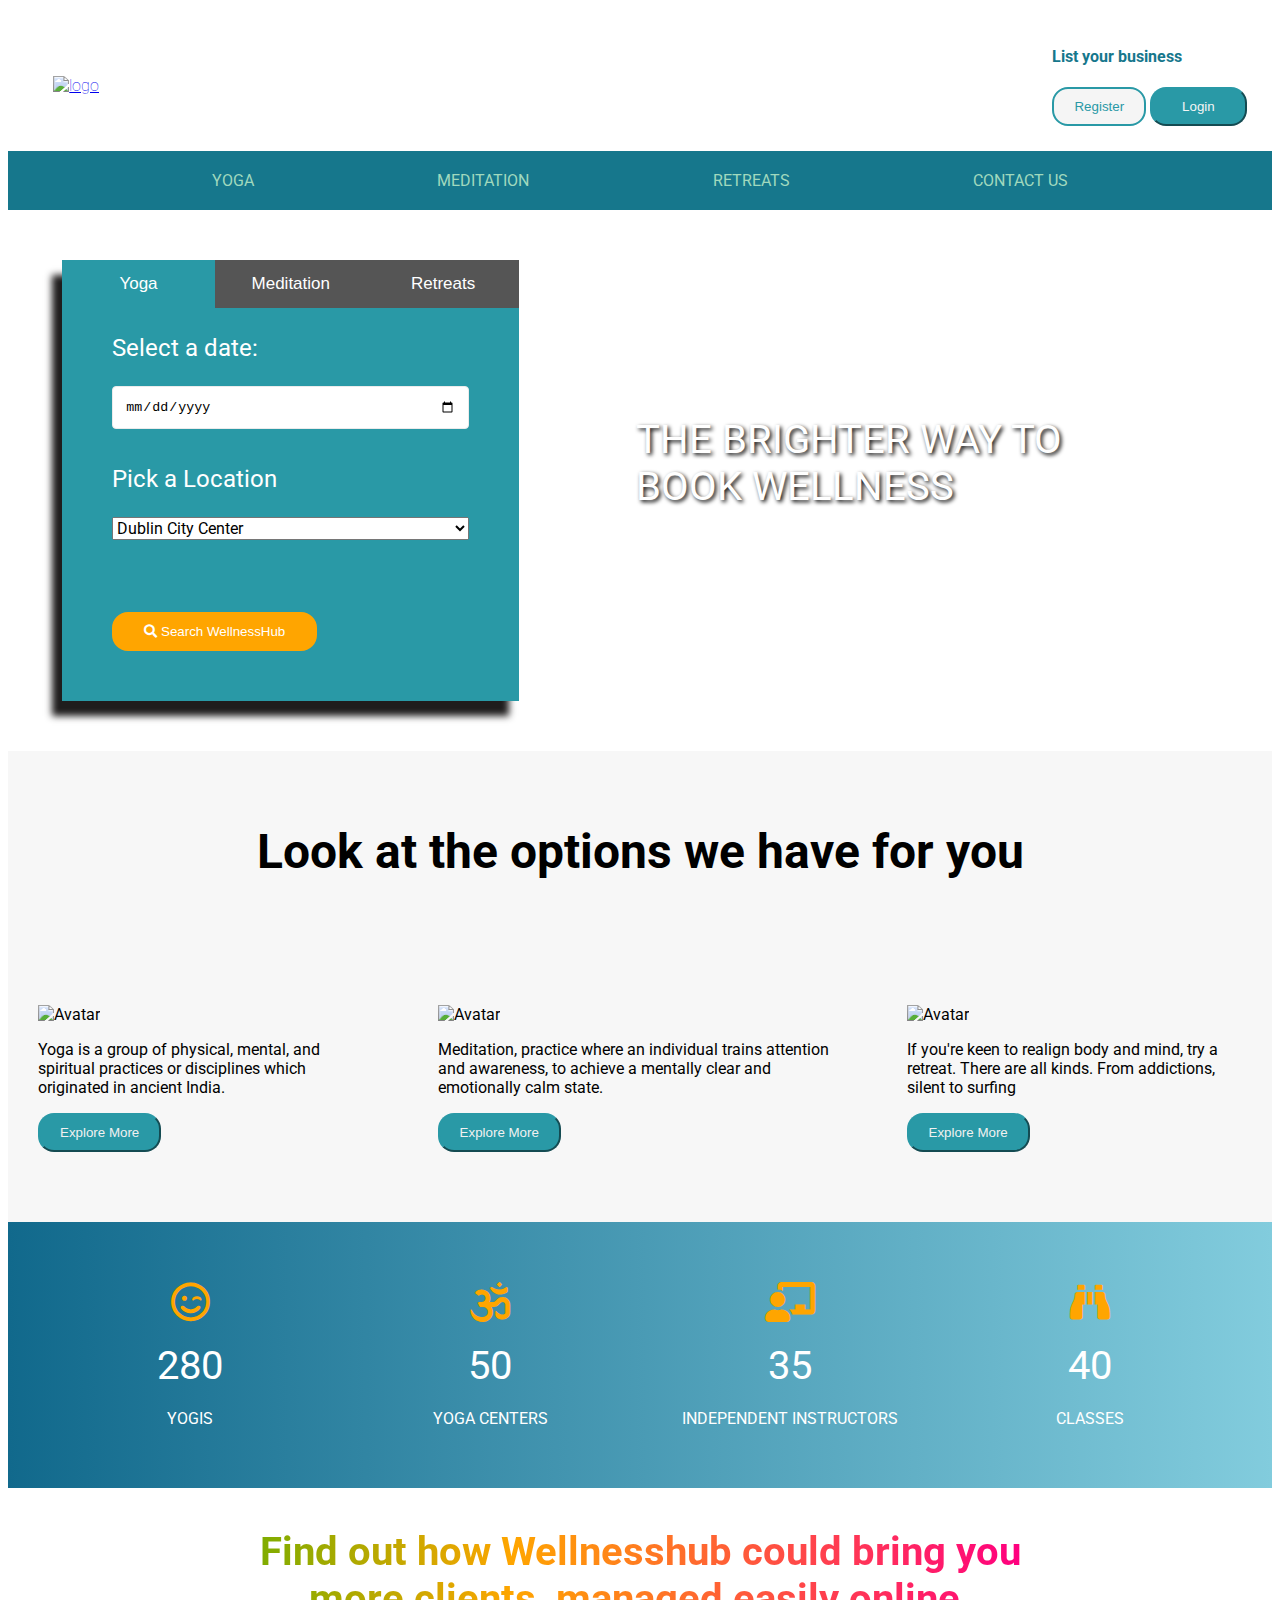
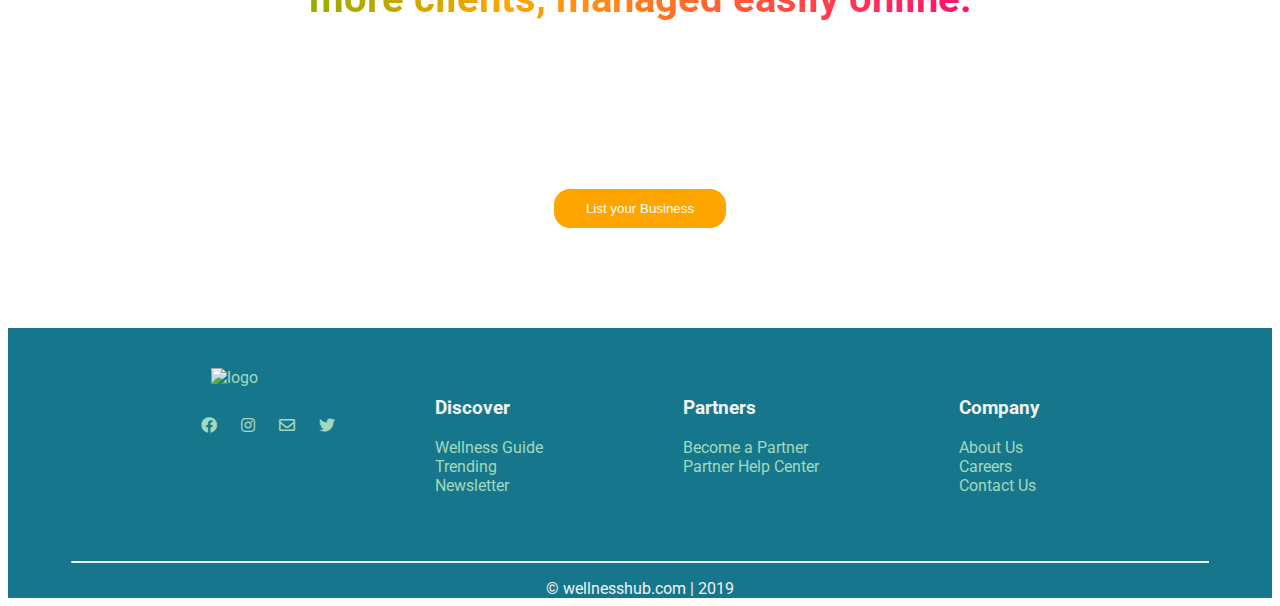
==== commit 0cc338b2: "Merge pull request #15 from Wilmir/master" ====
--- a/index.html
+++ b/index.html
@@ -29,27 +29,28 @@
     <!-- Logo + Buttons-->
     <header class="header">
         <div class="logo">
-        <a href="index.html" class="logo"><img src="images/logoweb.png" alt="logo"></a>
+        <a href="index.html" class="logo"><img src="images/logoweb.png" id="header-logo" alt="logo"></a>
         </div> 
         <div class="top-right">
             <h4><a href="listbusiness.html"> List your business</a></h4>
             <button class="headbutton1" type="button" onclick="location.href='register.html'">Register</button>
             <button id="headerLoginButton" class="headbutton2" type="button"> Login </button>
         </div>
+        <div class="navbar-toggle" id="js-navbar-toggle">
+            <i class="fas fa-bars"></i>
+        </div>
+
     
     </header>
     <!-- Menu Bar -->
     <div class="navbar">
-        <span class="navbar-toggle" id="js-navbar-toggle">
-            <i class="fas fa-bars"></i>
-        </span>
     <nav class="main-nav" id="js-menu">
         <a href="yoga.html">YOGA</a> 
         <a href="meditation.html">MEDITATION</a> 
         <a href="retreats.html">RETREATS</a> 
         <a href="contactus.html">CONTACT US</a>
     </nav>
-</div>
+    </div>
     <!-- Top Section -->
 
         <div class="main-hero-banner">
@@ -302,7 +303,7 @@
     let mainNav = document.getElementById('js-menu');
     let navBarToggle = document.getElementById('js-navbar-toggle');
     navBarToggle.addEventListener('click', function () {
-    mainNav.classList.toggle('active');
+    mainNav.classList.toggle('active-nav');
 });
     </script>
 
--- a/css/style1.css
+++ b/css/style1.css
@@ -9,6 +9,7 @@
     margin: 2%;
     color:#16778C;
     font-weight: lighter;
+    align-items: center;
 }
 .top-right a{
     text-decoration: none;
@@ -17,18 +18,7 @@
 .top-right a:hover{
     color: rgb(235, 140, 106);
 }
-@media screen and (max-width: 768px) { 
-    .top-right{
-        display: none;
-    }
-    .header{
-        margin-top:0;
-    }
-}
-header img{
-    width: 120px;
-    height: 120px;
-}
+
 
 header button{
     padding: 10px 20px;
@@ -36,7 +26,6 @@
     text-decoration: none;
     cursor: pointer;
     border-radius: 16px;
-    border-style: solid 1px;
 }
 .headbutton1{
     background-color: whitesmoke;
@@ -80,19 +69,18 @@
     width: 100%;
 }
 
-/*Start of Responsive Nav Bar*/
+
 .navbar-toggle{
-    color: #16778c;
+    color: white;
     font-size: x-large;
-    position: absolute;
-    right:20px;
-    top:5%;
+    margin-right:20px;
     cursor: pointer;
     font-size: 20pt;
-}
-.active{
-    display: block;
-}
+    display: none; /*hides the navbar toggle*/
+}
+
+
+/*Start of Responsive Nav Bar*/
 @media screen and (max-width: 767px) { 
 
 .main-nav a{
@@ -105,17 +93,58 @@
     color: #16778c;
     color: #A0D9BE;
 }
+
+/*hides the navigation bar*/
 .main-nav{
     align-items: center;
-
-}
-header img{
-    width: 60px;
-    height: 90px;
-    margin:0;
-}
-
-}
+    display: none;
+    flex-direction: column;
+}
+
+.active-nav{
+    display: flex;
+}
+
+/*displays the  bar toggle visibility*/
+.navbar-toggle{
+    display: block;
+}
+
+/*hides the top-right section*/
+.header{
+    background:#16778c ;
+    margin: 0;
+}
+
+
+#header-logo{
+    width: 30px;
+    margin: 0;
+    padding: 10px;
+}
+
+.top-right{
+    display: flex;
+    flex-direction: row;
+    justify-content: space-between;
+}
+
+.top-right h4{
+    display: none;
+}
+
+.headbutton1{
+    margin-right: 20px;
+}
+
+}
+
+@media screen and (max-width: 375px) { 
+.header{
+    flex-direction: column;
+}
+}
+
 
 
 
@@ -352,7 +381,6 @@
     text-decoration: none;
     cursor: pointer;
     border-radius: 16px;
-    border-style: solid 1px;
     padding: 10px 20px;
   }
   .prd-dscr-btn:hover{
@@ -598,7 +626,6 @@
 .logo img{
     width: 120px;
     fill:#2999A6;
-    display: block;
     margin-top: 20px;
     padding:20px;
 }
@@ -664,11 +691,10 @@
 		background-size: auto auto;
 		background-clip: border-box;
 		background-size: 200% auto;
-		background-clip: text;
-		text-fill-color: transparent;
+		background-clip: border-box;
 		-webkit-background-clip: text;
 		-webkit-text-fill-color: transparent;
-        animation: textclip 10s linear infinite;
+        animation: textclip 15s linear infinite;
     }
 
 @keyframes textclip {
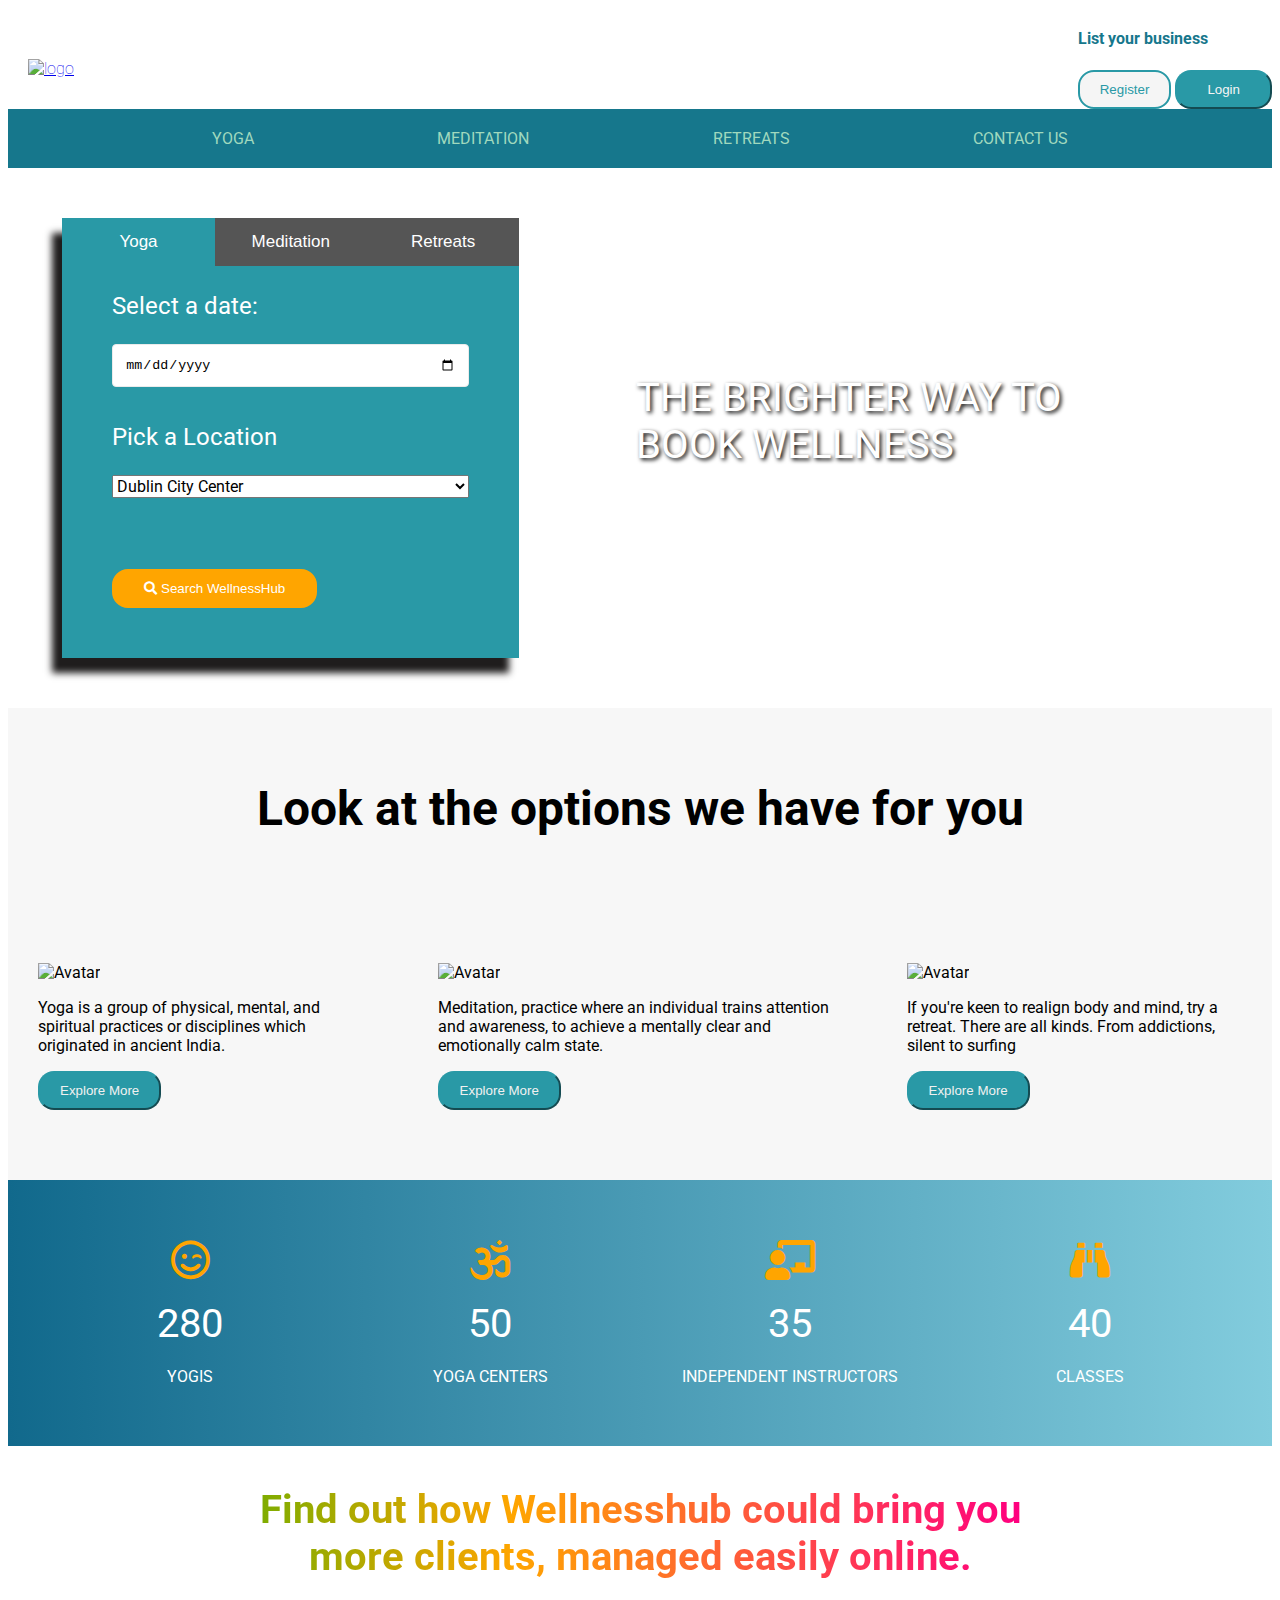
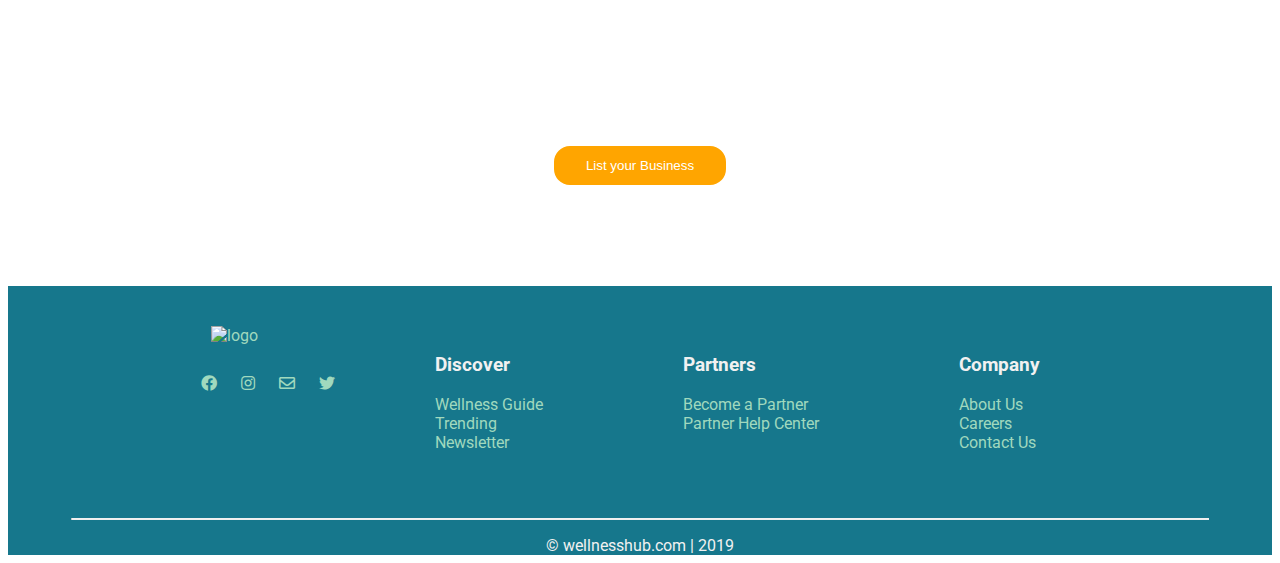
==== commit 721b8af0: "Merge pull request #16 from Wilmir/master" ====
--- a/index.html
+++ b/index.html
@@ -28,20 +28,22 @@
 <body>
     <!-- Logo + Buttons-->
     <header class="header">
-        <div class="logo">
-        <a href="index.html" class="logo"><img src="images/logoweb.png" id="header-logo" alt="logo"></a>
-        </div> 
+        <div class="top-left">
+            <div class="logo">
+            <a href="index.html" class="logo"><img src="images/logoweb.png" id="header-logo" alt="logo"></a>
+            </div> 
+            <div class="navbar-toggle" id="js-navbar-toggle">
+                    <i class="fas fa-bars"></i>
+            </div>
+        </div>
         <div class="top-right">
             <h4><a href="listbusiness.html"> List your business</a></h4>
             <button class="headbutton1" type="button" onclick="location.href='register.html'">Register</button>
             <button id="headerLoginButton" class="headbutton2" type="button"> Login </button>
         </div>
-        <div class="navbar-toggle" id="js-navbar-toggle">
-            <i class="fas fa-bars"></i>
-        </div>
-
-    
     </header>
+
+
     <!-- Menu Bar -->
     <div class="navbar">
     <nav class="main-nav" id="js-menu">
@@ -299,13 +301,7 @@
     </script>
 
     <!--Responsive navbar toggle script-->
-    <script>
-    let mainNav = document.getElementById('js-menu');
-    let navBarToggle = document.getElementById('js-navbar-toggle');
-    navBarToggle.addEventListener('click', function () {
-    mainNav.classList.toggle('active-nav');
-});
-    </script>
+    <script src="./js/toggle.js"></script>
 
 
 </body>
--- a/css/style1.css
+++ b/css/style1.css
@@ -6,7 +6,6 @@
     display: flex;
     flex-direction: row;
     justify-content: space-between;
-    margin: 2%;
     color:#16778C;
     font-weight: lighter;
     align-items: center;
@@ -81,20 +80,26 @@
 
 
 /*Start of Responsive Nav Bar*/
-@media screen and (max-width: 767px) { 
+@media screen and (max-width: 768px) { 
 
 .main-nav a{
-    padding: 30px;
-    position: static;
+    padding: 10px;
     text-align: center;
     display: flex;
     flex-direction: column;
     justify-content: center;
-    color: #16778c;
     color: #A0D9BE;
+    width: 100%;
+}
+
+.main-nav a:hover{
+    background: #2999A6;
+    transition: ease 0.2s;
+    color: white;
 }
 
 /*hides the navigation bar*/
+
 .main-nav{
     align-items: center;
     display: none;
@@ -105,6 +110,10 @@
     display: flex;
 }
 
+nav{
+    padding: 0;
+}
+
 /*displays the  bar toggle visibility*/
 .navbar-toggle{
     display: block;
@@ -116,10 +125,9 @@
     margin: 0;
 }
 
-
 #header-logo{
-    width: 30px;
-    margin: 0;
+    width: 40px;
+    margin: 0 20px 0 0;
     padding: 10px;
 }
 
@@ -127,7 +135,16 @@
     display: flex;
     flex-direction: row;
     justify-content: space-between;
-}
+    align-items: center;
+}
+
+.top-left{
+    display: flex;
+    flex-direction: row;
+    justify-content: space-between;
+    align-items: center;
+}
+
 
 .top-right h4{
     display: none;
@@ -137,14 +154,11 @@
     margin-right: 20px;
 }
 
-}
-
-@media screen and (max-width: 375px) { 
-.header{
-    flex-direction: column;
-}
-}
-
+.headbutton2{
+    margin-right: 20px;
+}
+
+}
 
 
 
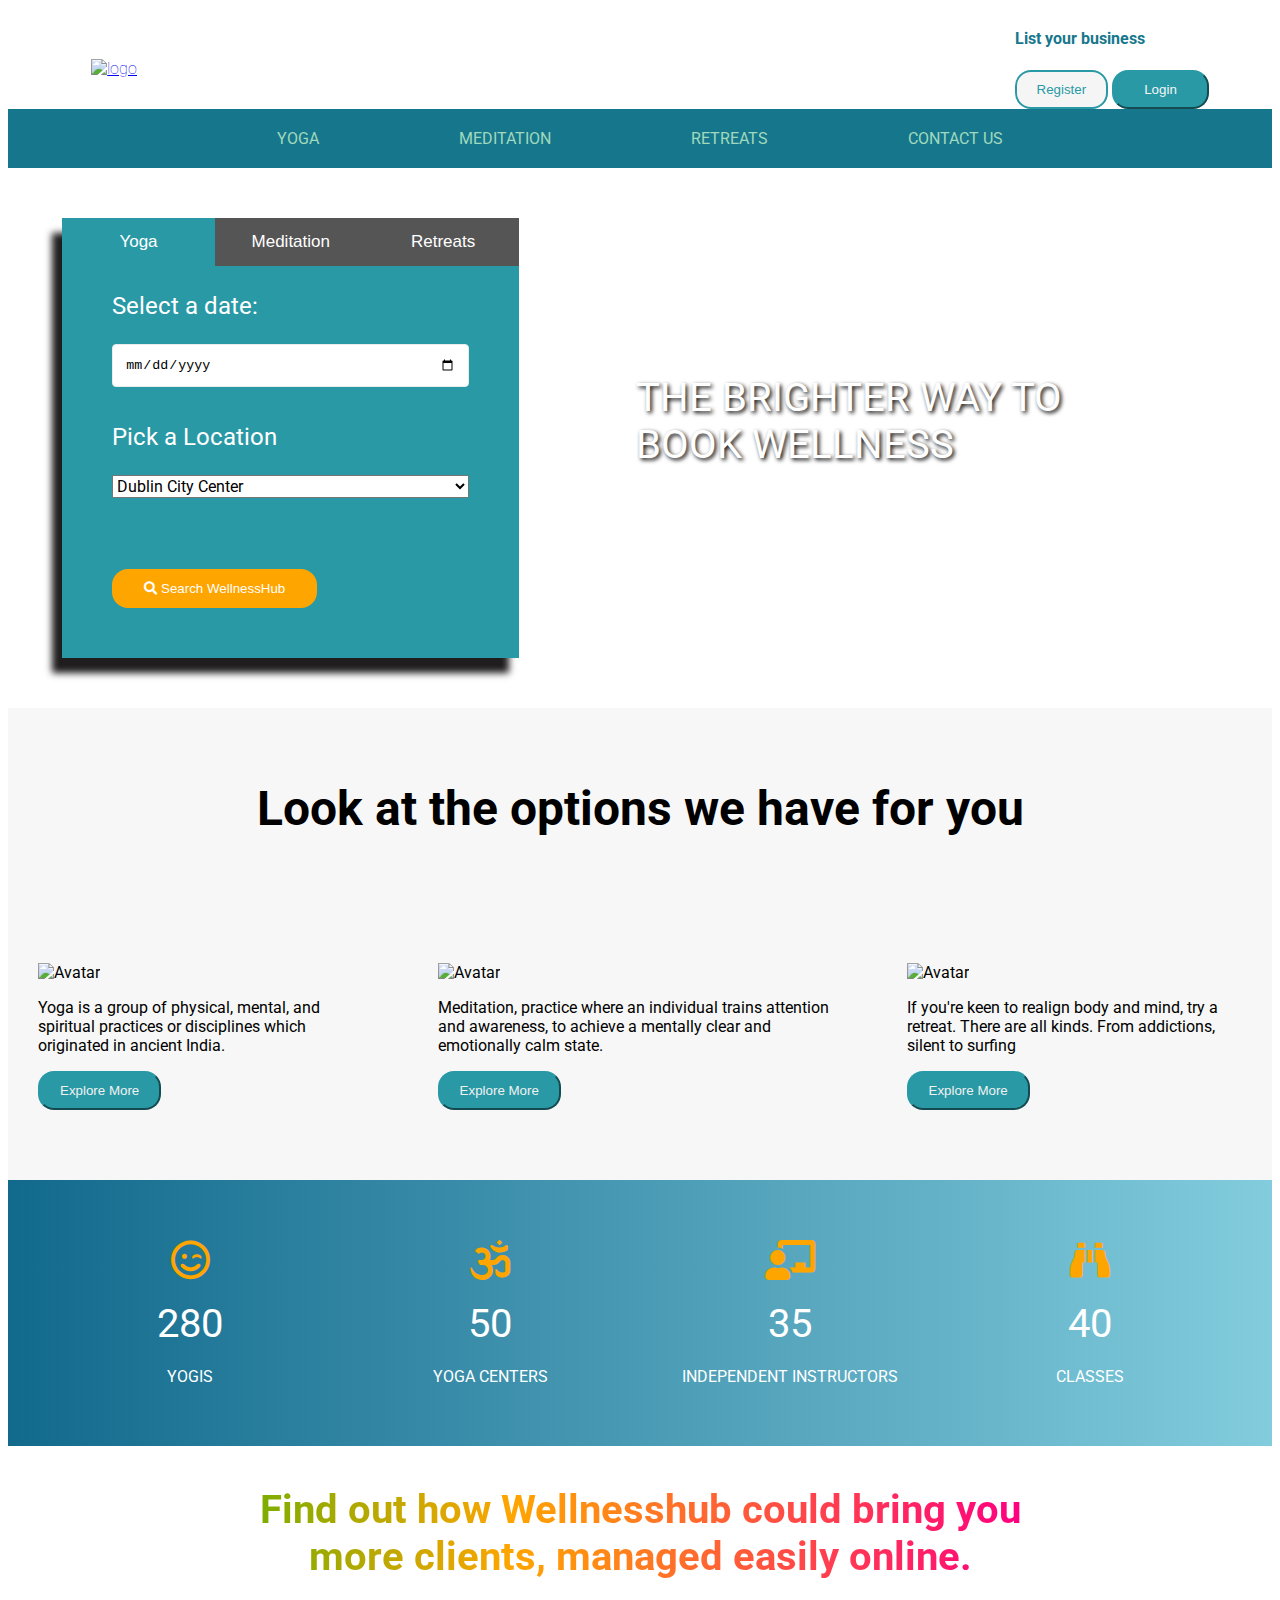
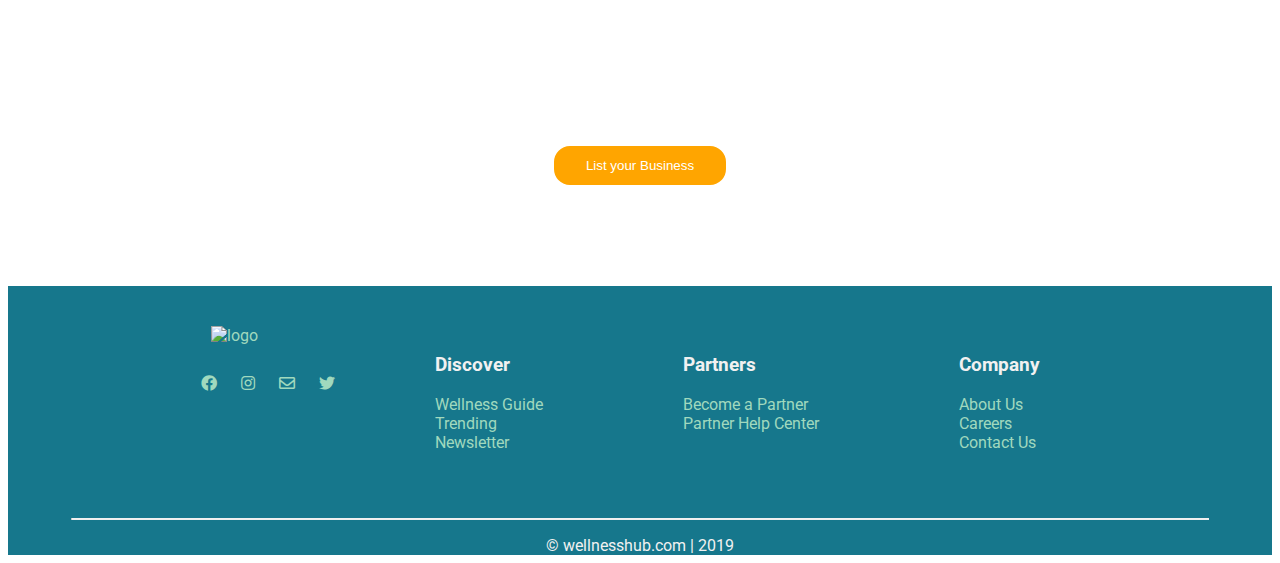
==== commit 654c4b6e: "Merge pull request #18 from Wilmir/master" ====
--- a/index.html
+++ b/index.html
@@ -5,6 +5,7 @@
     <meta name="author" content="Group H">
     <meta name="description" content="WellnessHub">
     <meta name="keywords" content="wellness, yoga, meditation, retreats ">
+    <meta name="viewport" content="width=device-width, initial-scale=1.0">
     <title>WellnessHub</title>
         <!-- css Stylesheets -->
         <link rel="stylesheet" type="text/css" href="css/normalize.css">
@@ -47,6 +48,7 @@
     <!-- Menu Bar -->
     <div class="navbar">
     <nav class="main-nav" id="js-menu">
+        <a href="index.html" class="main-nav-logo"><img src="images/logoweb.png" alt="logo"></a>
         <a href="yoga.html">YOGA</a> 
         <a href="meditation.html">MEDITATION</a> 
         <a href="retreats.html">RETREATS</a> 
--- a/css/style1.css
+++ b/css/style1.css
@@ -9,6 +9,7 @@
     color:#16778C;
     font-weight: lighter;
     align-items: center;
+    margin: 0 5%;
 }
 .top-right a{
     text-decoration: none;
@@ -31,6 +32,7 @@
     border: 2px solid #2999A6;
     color: #2999A6;
 }
+
 .headbutton1:hover{
     background-color: #11698c;
     border-color:  #11698c;
@@ -78,16 +80,59 @@
     display: none; /*hides the navbar toggle*/
 }
 
+.main-nav{
+    display: flex;
+    justify-content: center;
+    align-items: center;
+}
+
+.main-nav a{
+    margin: 0 70px;
+}
+
+.main-nav-logo{
+    display: none;
+}
+
+.main-nav-logo img{
+    width: 30px;
+    height: 30px;
+}
+
+
+.sticky {
+    position: fixed;
+    top: 0;
+    width: 100%;
+    z-index: 1;
+}
+
+.sticky + div{
+    padding-top: 102px;
+}
+
+
+
 
 /*Start of Responsive Nav Bar*/
 @media screen and (max-width: 768px) { 
 
+.header{
+    background:#16778c ;
+    margin: 0;
+    position: fixed;
+    width: 100%;
+    z-index: 1;
+}
+
+.header + div {
+    padding-top:60px;
+}
+
+
 .main-nav a{
     padding: 10px;
     text-align: center;
-    display: flex;
-    flex-direction: column;
-    justify-content: center;
     color: #A0D9BE;
     width: 100%;
 }
@@ -108,6 +153,9 @@
 
 .active-nav{
     display: flex;
+    position: fixed;
+    width: 100%;
+    z-index: 1;
 }
 
 nav{
@@ -119,11 +167,6 @@
     display: block;
 }
 
-/*hides the top-right section*/
-.header{
-    background:#16778c ;
-    margin: 0;
-}
 
 #header-logo{
     width: 40px;
@@ -152,6 +195,7 @@
 
 .headbutton1{
     margin-right: 20px;
+    border: whitesmoke;
 }
 
 .headbutton2{
@@ -239,6 +283,7 @@
     border-radius: 16px;
 }
 .hero-banner-sec2{
+    display: flex;
     padding:10%;
     width: 40%;
 }
@@ -815,7 +860,6 @@
     }
   
 
-
     /*Moves the background image to the heder*/
     .form-header{
         color:#16778C;
